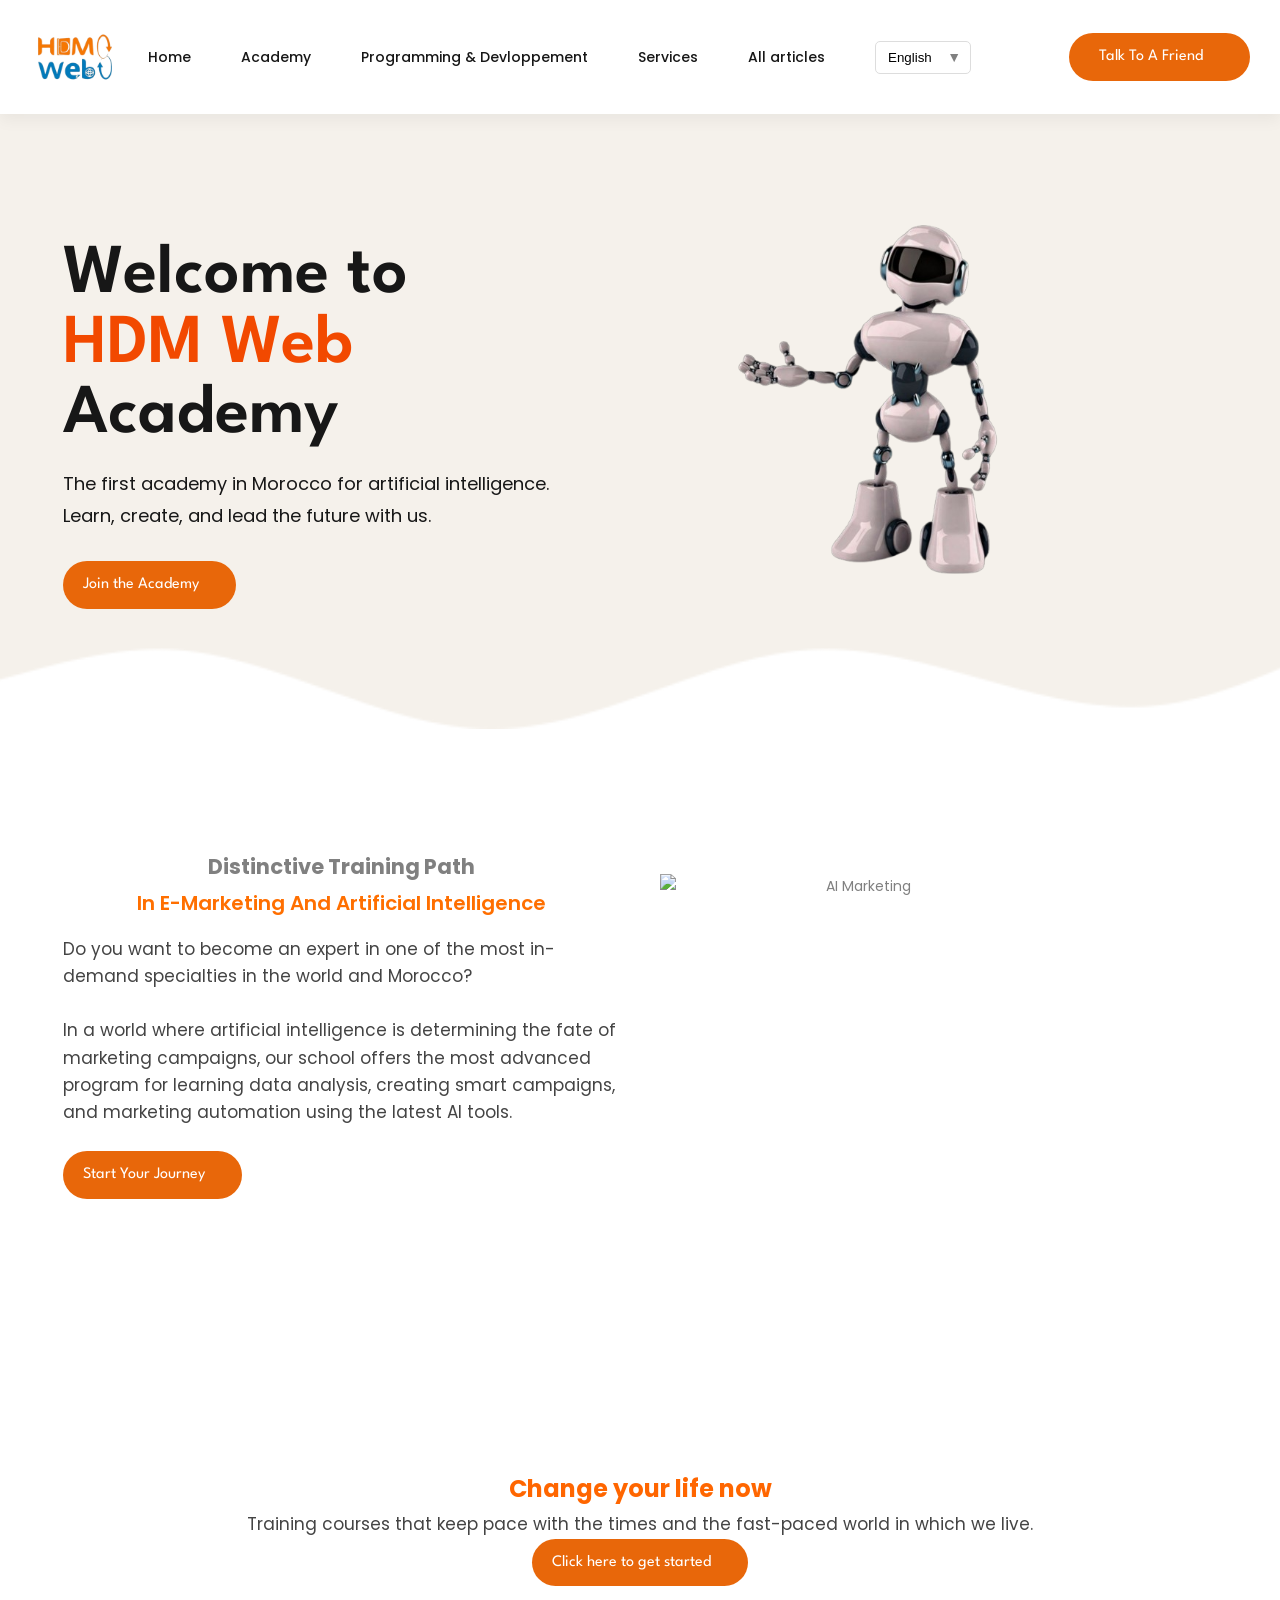
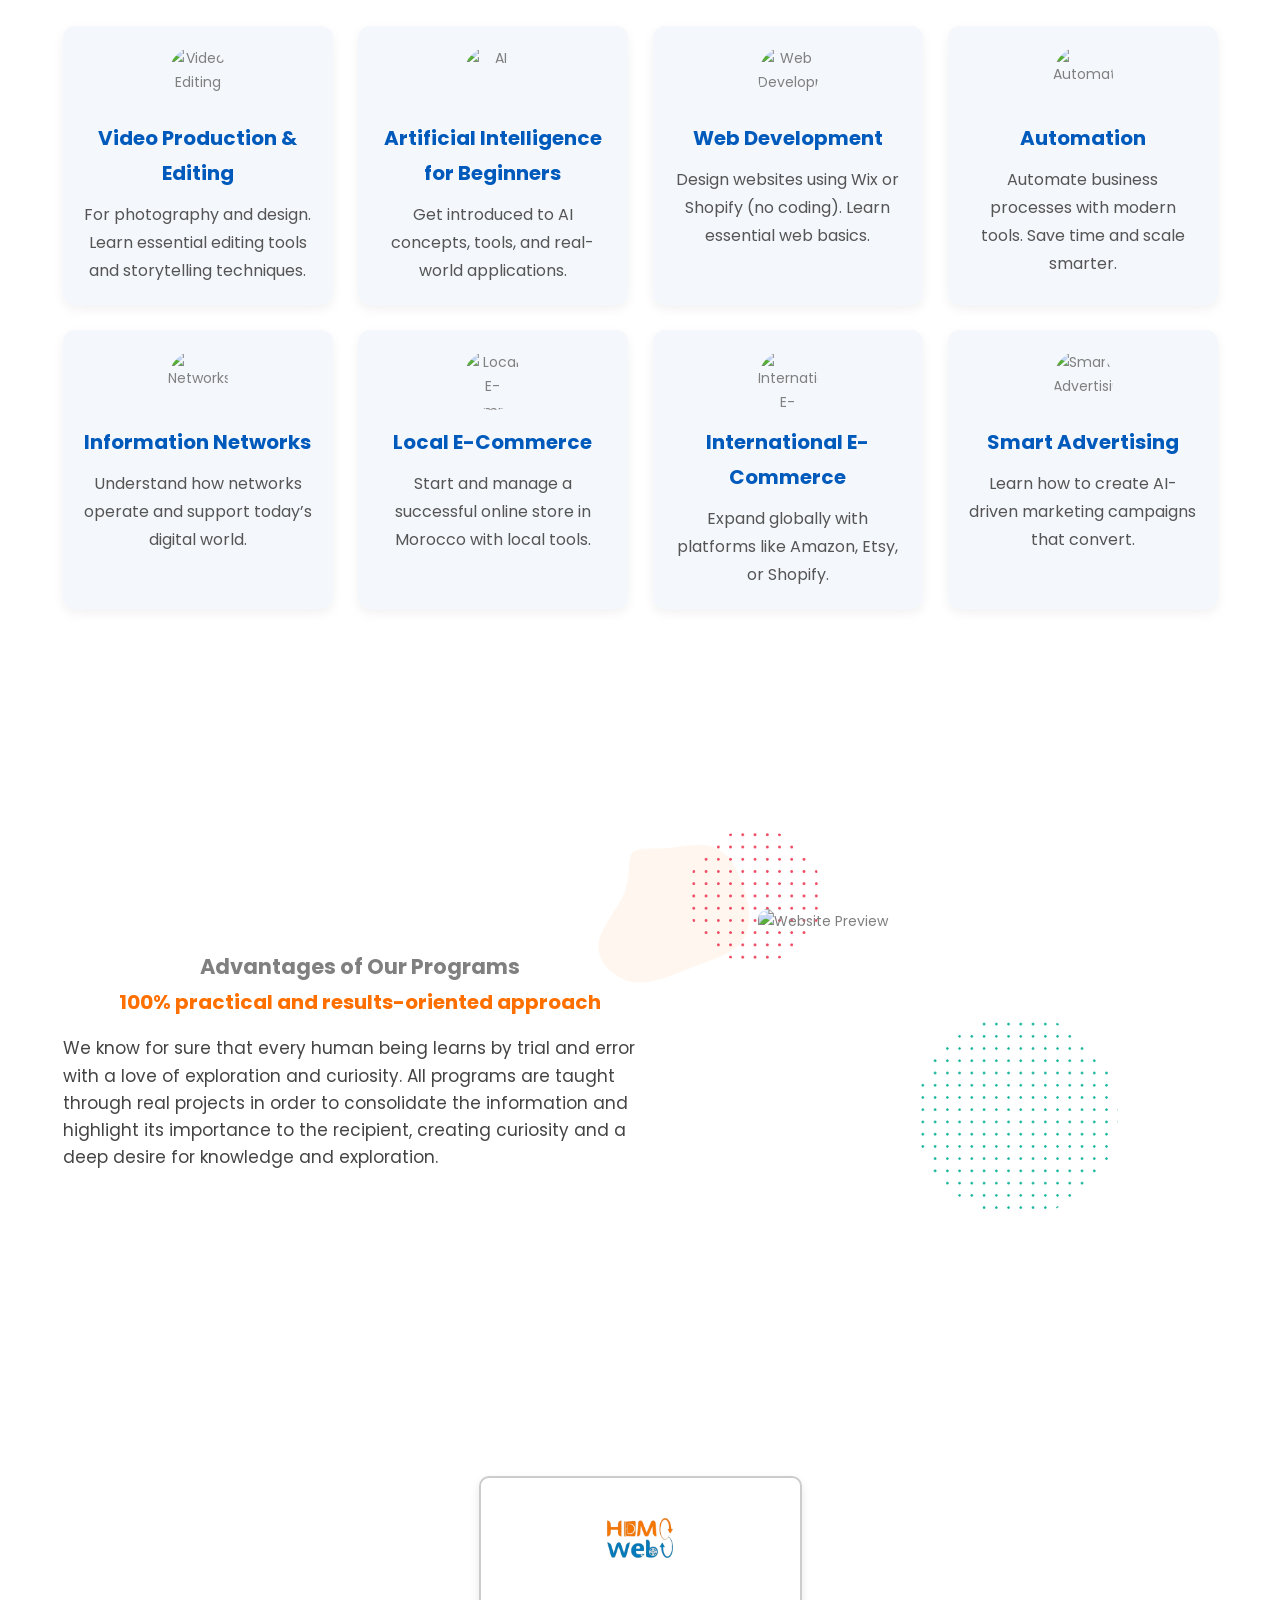
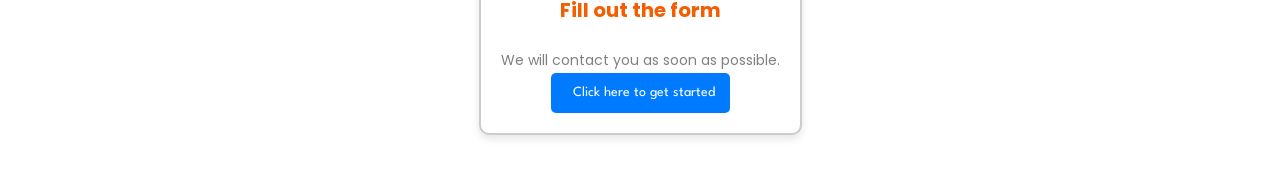
==== hdm web/academy.html @ 99aaf115 "Add files via upload" ====
<!DOCTYPE html>
<html lang="en">
    <head>
        <style>
          /* Flex container to place image and content side by side */
.hero-flex {
    display: flex;
    align-items: center;
    justify-content: space-between;
    gap: 40px;
    flex-wrap: wrap; /* Makes it responsive */
  }
  
  /* Image section */
  .hero-banner {
    flex: 1;
    text-align: center;
  }
  
  .hero-banner img {
    max-width: 100%;
    height: auto;
  }
  
  /* Content section */
  .hero-content {
    flex: 1;
    text-align: left;
  }
  
  @media (max-width: 768px) {
    .hero-flex {
      flex-direction: column;
      text-align: center;
    }
  
    .hero-content {
      text-align: center;
    }
  }
  .training-path {
    padding: 80px 20px;
    
  }
  
  .path-flex {
    display: flex;
    align-items: center;
    justify-content: space-between;
    flex-wrap: wrap;
    gap: 40px;
  }
  
  .path-content {
    flex: 1;
    max-width: 600px;
  }
  
  .path-subtitle {
    font-size: 20px;
    color: #ff6f00;
    margin-bottom: 15px;
    font-weight: 600;
    text-align: center;
  }
  
  .path-description {
    font-size: 17px;
    color: #444;
    line-height: 1.6;
    margin-bottom: 25px;
  }
  
  .path-banner {
    flex: 1;
    text-align: center;
  }
  
  .path-banner img {
    max-width: 100%;
    height: auto;
  }
  
  @media (max-width: 768px) {
    .path-flex {
      flex-direction: column;
      text-align: center;
    }
  
    .path-content {
      max-width: 100%;
    }
  }
  .training-programs {
  padding: 80px 20px;
  background-color: #ffffff;
}

.training-header {
  text-align: center;
  margin-bottom: 30px;
}

.training-header .section-title {
  font-size: 32px;
  font-weight: bold;
  color: #ff6600;
}

.training-subtitle {
  font-size: 20px;
  color: #004b9b;
  font-weight: 600;
}

.training-description {
  text-align: center;
  max-width: 800px;
  margin: 0 auto 40px;
  font-size: 17px;
  line-height: 1.7;
  color: #444;
}

.change-life-title {
  font-size: 24px;
  margin-top: 30px;
  color: #ff6600;
  font-weight: 700;
}

.programs-grid {
  display: grid;
  grid-template-columns: repeat(auto-fit, minmax(280px, 1fr));
  gap: 25px;
}

.program-card {
  background-color: #f1f4f9;
  border-radius: 12px;
  padding: 25px;
  box-shadow: 0 4px 10px rgba(0, 0, 0, 0.05);
  transition: transform 0.3s ease;
}

.program-card:hover {
  transform: translateY(-5px);
}

.program-card h4 {
  font-size: 20px;
  color: #005abb;
  margin-bottom: 10px;
}

.program-card p {
  font-size: 16px;
  color: #555;
}
.programs-grid {
    display: grid;
    grid-template-columns: repeat(auto-fit, minmax(250px, 1fr));
    gap: 25px;
    margin-top: 30px;
  }
  
  .program-card {
    background-color: #f4f7fb;
    border-radius: 12px;
    padding: 20px;
    box-shadow: 0 4px 12px rgba(0, 0, 0, 0.06);
    text-align: center;
    transition: transform 0.3s ease, box-shadow 0.3s ease;
  }
  
  .program-card:hover {
    transform: translateY(-5px);
    box-shadow: 0 8px 20px rgba(0, 0, 0, 0.1);
  }
  
  .program-icon {
    width: 200px;
    height: 200px;
    object-fit: cover;
    border-radius: 50%;
    margin: 0 auto 15px auto;
    display: block;
    transition: transform 0.3s ease;
  }
  
  .program-card:hover .program-icon {
    transform: scale(1.05);
  }
  /* General box styling */
  .box-content {
    text-align: center; /* Center all content inside the box */
    display: flex;
    flex-direction: column;
    justify-content: center;
    align-items: center; /* Center items horizontally and vertically */
    padding: 20px;
    margin: 20px;
    border: 2px solid #ccc; /* Light border around the section */
    border-radius: 10px; /* Rounded corners */
    box-shadow: 0 4px 8px rgba(0, 0, 0, 0.1); /* Subtle shadow for depth */
    background-color: #fff; /* White background */
}

.box-content .logo {
    width: 80px; /* Smaller logo size */
    margin-bottom: 15px; /* Space below the logo */
}



.box-content .btn {
    background-color: #007BFF; /* Primary button color */
    color: #fff;
    text-decoration: none;
    padding: 8px 15px; /* Smaller padding for a smaller button */
    border-radius: 5px;
    font-size: 14px; /* Smaller font size */
    display: inline-flex;
    align-items: center;
}

.box-content .btn:hover {
    background-color: #e25a00; /* Darker blue on hover */
}



  .start-box {
    display: flex;
    justify-content: center;
    align-items: center;
    padding: 40px 20px;
    background-color: #fff;
  }
  
  
 
  
  .slogan {
    color: #f55e00;
    font-size: 20px;
    margin-bottom: 20px;
  }
  

  /* Add these new mobile-first styles */
  @media screen and (max-width: 768px) {
      .container {
          padding: 0 15px;
      }

      .hero-content {
          padding: 40px 0;
      }

      .hero-content .h1 {
          font-size: 2rem;
          text-align: center;
      }

      .hero-text {
          text-align: center;
          font-size: 1rem;
      }

      .hero-banner img {
          max-width: 100%;
          height: auto;
      }

      .training-programs {
          padding: 40px 15px;
      }

      .programs-grid {
          grid-template-columns: 1fr;
          gap: 20px;
      }

      .program-card {
          margin: 0 10px;
      }

      .program-icon {
          width: 150px;
          height: 150px;
      }

      .path-flex {
          padding: 20px;
      }

      .path-content {
          text-align: center;
      }

      .section-title {
          font-size: 1.8rem;
      }

      .path-subtitle {
          font-size: 1.2rem;
      }

      .path-description {
          font-size: 1rem;
      }

      .box-content {
          margin: 10px;
          padding: 15px;
      }

      .header {
          padding: 10px 0;
      }

      .navbar-list {
          flex-direction: column;
          gap: 15px;
      }

      .btn {
          padding: 8px 16px;
          font-size: 0.9rem;
      }

      .header-actions {
          gap: 10px;
      }
  }

  /* Add these base styles */
  * {
      box-sizing: border-box;
      margin: 0;
      padding: 0;
  }

  body {
      overflow-x: hidden;
  }

  img {
      max-width: 100%;
      height: auto;
  }
              
              
              
            
              
            
            
            
          </style>
          <script type="module" src="https://unpkg.com/ionicons@7.1.0/dist/ionicons/ionicons.esm.js"></script>
        <script nomodule src="https://unpkg.com/ionicons@7.1.0/dist/ionicons/ionicons.js"></script>
        
          <meta charset="UTF-8">
          <meta http-equiv="X-UA-Compatible" content="IE=edge">
          <meta name="viewport" content="width=device-width, initial-scale=1.0">
        
          <!-- 
            - primary meta tag
          -->
          <title>HDMWeb academy</title>
          <meta name="title" content="EduWeb - The Best Program to Enroll for Exchange">
          <meta name="description" content="This is an education html template made by codewithsadee">
        
          <!-- 
            - favicon
          -->
          <link rel="shortcut icon" href="./favicon.svg" type="image/svg+xml">
        
          <!-- 
            - custom css link
          -->
          <link rel="stylesheet" href="./assets/css/style.css">
        
          <!-- 
            - google font link
          -->
          <link rel="preconnect" href="https://fonts.googleapis.com">
          <link rel="preconnect" href="https://fonts.gstatic.com" crossorigin>
          <link
            href="https://fonts.googleapis.com/css2?family=League+Spartan:wght@400;500;600;700;800&family=Poppins:wght@400;500&display=swap"
            rel="stylesheet">
        
          <!-- 
            - preload images
          -->
          <link rel="preload" as="image" href="./assets/images/hero-bg.svg">
          <link rel="preload" as="image" href="./assets/images/hero-banner-1.jpg">
          <link rel="preload" as="image" href="./assets/images/hero-banner-2.jpg">
          <link rel="preload" as="image" href="./assets/images/hero-shape-1.svg">
          <link rel="preload" as="image" href="./assets/images/hero-shape-2.png">
        
    </head>
<body>
    <!-- header -->
    <header class="header" data-header>
        <div class="container">
    
          <a href="#" class="logo">
            <img src="./assets/images/logo.png" width="90" height="20" alt="HdmWeb logo">
          </a>
    
          <nav class="navbar" data-navbar>
    
            <div class="wrapper">
              <a href="#" class="logo">
                <img src="./assets/images/logo.png" width="162" height="50" alt="HdmWeb logo">
              </a>
    
              <button class="nav-close-btn" aria-label="close menu" data-nav-toggler>
                <ion-icon name="close-outline" aria-hidden="true"></ion-icon>
              </button>
            </div>
    
            <ul class="navbar-list">
    
              <li class="navbar-item">
                <a href="hmd.html" class="navbar-link" data-nav-link>Home</a>
              </li>
    
              <li class="navbar-item">
                <a href="academy.html" class="navbar-link" data-nav-link>Academy</a>
              </li>
    
              <li class="navbar-item">
                <a href="programming.html" class="navbar-link" data-nav-link>Programming & Devloppement</a>
              </li>
    
              <li class="navbar-item">
                <a href="#Services" class="navbar-link" data-nav-link>Services</a>
              </li>
    
              <li class="navbar-item">
                <a href="#articles" class="navbar-link" data-nav-link>All articles</a>
              </li>
              <div class="header-actions">
                <!-- Add language switcher -->
                <div class="language-switcher">
                  <select id="languageSelect" class="language-select">
                    <option value="en">English</option>
                    <option value="fr">Français</option>
                    <option value="ar">العربية</option>
                  </select>
                </div>
              
                <!-- Existing buttons -->
                
              </div>
              <li class="navbar-item">
                <!-- <a href="#" class="navbar-link" data-nav-link>Robot Page</a> -->
              </li>
    
            </ul>
    
          </nav>
    
          <div class="header-actions">
    
           
            <a href="#" class="btn has-before">
              <span class="span">Talk To A Friend</span>
    
              <ion-icon name="arrow-forward-outline" aria-hidden="true"></ion-icon>
            </a>
    
            <button class="header-action-btn" aria-label="open menu" data-nav-toggler>
              <ion-icon name="menu-outline" aria-hidden="true"></ion-icon>
            </button>
    
          </div>
    
          <div class="overlay" data-nav-toggler data-overlay></div>
    
        </div>
    </header>



    <main>
        <article>
            <section class="section hero has-bg-image" id="home" aria-label="home"
                style="background-image: url('./assets/images/video-bg.png')">
                <div class="container hero-flex">

                    <!-- Image on the left -->
                   

                    <!-- Content on the right -->
                    <div class="hero-content">

                    <h1 class="h1 section-title">
                        Welcome to <span class="span">HDM Web </span> Academy
                    </h1>

                    <p class="hero-text">
                        The first academy in Morocco for artificial intelligence.<br>
                        Learn, create, and lead the future with us.
                    </p>

                    <a href="#start" class="btn has-before">
                        <span class="span">Join the Academy</span>
                        <ion-icon name="arrow-forward-outline" aria-hidden="true"></ion-icon>
                    </a>
                    

                    </div>
                    
                    
                    <figure class="hero-banner"><br><br><br><b></b>

                        <div >
                          <!-- <img src="./assets/images/robot4.png" width="270" height="300" alt="hero banner" class="img-cover"> -->
                        </div>
            
                        <div >
                          <!-- <img src="./assets/images/robot3.png" width="270" height="300" alt="hero banner" class="img-cover"> -->
                        </div>
                          <br><br><br><br>
                          <img src="./assets/images/4.png" width="370" height="290" alt="HDMWeb Academy"  class="shape hero-shape-1">
            
                        <!-- <img src="./assets/images/robot.png" width="622" height="551" alt="" class="shape hero-shape-2"> -->
            
                      </figure>

                </div>
                
            </section>



            <section class="section training-path" id="training-path">
                <div class="container path-flex">
              
                  <!-- Left: Text content -->
                  <div class="path-content">
                    <h2 class="section-title">Distinctive Training Path</h2>
                    <p class="path-subtitle">
                      In E-Marketing And Artificial Intelligence
                    </p>
              
                    <p class="path-description">
                      Do you want to become an expert in one of the most in-demand specialties in the world and Morocco?<br><br>
                      In a world where artificial intelligence is determining the fate of marketing campaigns, our school offers the most advanced program for learning data analysis, creating smart campaigns, and marketing automation using the latest AI tools.
                    </p>
              
                    <a href="#register" class="btn has-before">
                      <span class="span">Start Your Journey</span>
                      <ion-icon name="rocket-outline" aria-hidden="true"></ion-icon>
                    </a>
                  </div>
              

                  
                  <!-- Right: Optional image -->
                  <figure class="path-banner">
                    
                    <img src="./assets/images/mark.png" alt="AI Marketing" width="400" height="300">
                  </figure>
              
                </div>
              </section>



              <section class="section training-programs" id="training">
                <div class="container">
              
                  <!-- Section Introduction -->
                  <div class="training-header">
                    <div class="training-description">
                       
                  
                        <h3 class="change-life-title">Change your life now</h3>
                        <p>Training courses that keep pace with the times and the fast-paced world in which we live.</p>
                        <a href="#register" class="btn has-before">
                          <span class="span">Click here to get started</span>
                          <ion-icon name="rocket-outline" aria-hidden="true"></ion-icon>
                        </a>
                      </div>
                  </div>
              
                 
                  
                  <!-- Programs Grid with Images -->
                  <div class="programs-grid">
                    <div class="program-card">
                      <img src="./assets/images/photoshop.png" alt="Video Editing" class="program-icon">
                      <h4>Video Production & Editing</h4>
                      <p>For photography and design. Learn essential editing tools and storytelling techniques.</p>
                    </div>
                  
                    <div class="program-card">
                      <img src="./assets/images/ai.png" alt="AI" class="program-icon">
                      <h4>Artificial Intelligence for Beginners</h4>
                      <p>Get introduced to AI concepts, tools, and real-world applications.</p>
                    </div>
                  
                    <div class="program-card">
                      <img src="./assets/images/web.png" alt="Web Development" class="program-icon">
                      <h4>Web Development</h4>
                      <p>Design websites using Wix or Shopify (no coding). Learn essential web basics.</p>
                    </div>
                  
                    <div class="program-card">
                      <img src="./assets/images/autommation.png" alt="Automation" class="program-icon">
                      <h4>Automation</h4>
                      <p>Automate business processes with modern tools. Save time and scale smarter.</p>
                    </div>
                  
                    <div class="program-card">
                      <img src="./assets/images/network.png" alt="Networks" class="program-icon">
                      <h4>Information Networks</h4>
                      <p>Understand how networks operate and support today’s digital world.</p>
                    </div>
                  
                    <div class="program-card">
                      <img src="./assets/images/local-ecommerce.png" alt="Local E-Commerce" class="program-icon">
                      <h4>Local E-Commerce</h4>
                      <p>Start and manage a successful online store in Morocco with local tools.</p>
                    </div>
                  
                    <div class="program-card">
                      <img src="./assets/images/global-ecommerce.png" alt="International E-Commerce" class="program-icon">
                      <h4>International E-Commerce</h4>
                      <p>Expand globally with platforms like Amazon, Etsy, or Shopify.</p>
                    </div>
                  
                    <div class="program-card">
                      <img src="./assets/images/ads.png" alt="Smart Advertising" class="program-icon">
                      <h4>Smart Advertising</h4>
                      <p>Learn how to create AI-driven marketing campaigns that convert.</p>
                    </div>
                  </div>
                  
                </div>
              </section>

              
              <section class="section training-path" id="training-path">
                <div class="container path-flex">
              
                  <!-- Left: Text content -->
                  <div class="path-content">
                    <h2 class="section-title">Advantages of Our Programs</h2>
                    <p class="path-subtitle">
                        <strong>100% practical and results-oriented approach</strong>
                    </p>
              
                    <p class="path-description">
                        We know for sure that every human being learns by trial and error with a love of exploration and curiosity. All programs are taught through real projects in order to consolidate the information and highlight its importance to the recipient, creating curiosity and a deep desire for knowledge and exploration.</p>
              
                       
                   
                  </div>
              
                  <!-- Right: Optional image -->
                  
                  <figure class="about-banner" style="flex: 1 1 45%; position: relative; max-width: 520px; margin: auto;">
                    <div style="position: relative; padding-bottom: 71.15%; height: 0; overflow: hidden; border-radius: 10px;">
                      <img 
                        src="./assets/images/avantage.png" 
                        alt="Website Preview" 
                        style="position: absolute; top: 0; left: 0; width: 100%; height: 100%; object-fit: cover;">
                    </div>
                   <img src="./assets/images/about-shape-1.svg" loading="lazy" alt="" class="shape about-shape-1">
                    <img src="./assets/images/about-shape- 2.svg" loading="lazy" alt="" class="shape about-shape-2">
                    <img src="./assets/images/about-shape-3.png" loading="lazy" alt="" class="shape about-shape-3">
                  </figure>
              
              
                </div>
              </section>


              <section class="start-box">
                <div class="box-content">
                  <img src="./assets/images/logo.png" alt="HDM Web Logo" class="logo">
                  
                  <h2 class="slogan">Fill out the form</h2>
                  <p class="subtext">We will contact you as soon as possible.</p>
                  
                  <a href="#start" class="btn">
                    <ion-icon name="create-outline"></ion-icon> Click here to get started
                  </a>
                </div>
              </section>
              
              



              
              
              
              





        </article>
    </main>




  <!-- 
    - #BACK TO TOP
  -->

  <a href="#top" class="back-top-btn" aria-label="back top top" data-back-top-btn>
    <ion-icon name="chevron-up" aria-hidden="true"></ion-icon>
  </a>
    
    
    
    
      <!-- 
        - custom js link
      -->
      <script src="./assets/js/script.js" defer></script>
    
      <!-- 
        - ionicon link
      -->
      <script type="module" src="https://unpkg.com/ionicons@5.5.2/dist/ionicons/ionicons.esm.js"></script>
      <script nomodule src="https://unpkg.com/ionicons@5.5.2/dist/ionicons/ionicons.js"></script>
    
      
</body>
</html>
---- hdm web/assets/css/style.css ----
/*-----------------------------------*\
  #style.css
\*-----------------------------------*/

/**
 * copyright 2022 codewithsadee
 */





/*-----------------------------------*\
  #CUSTOM PROPERTY
\*-----------------------------------*/

:root {

    /**
     * colors
     */
  
    --selective-yellow: hsl(42, 94%, 55%);
    --eerie-black-1: hsl(0, 0%, 9%);
    --eerie-black-2: hsl(180, 3%, 7%);
    --quick-silver: hsl(0, 0%, 65%);
    --radical-red: hsl(18, 100.00%, 47.50%);
    --light-gray: hsl(0, 0%, 80%);
    --isabelline: hsl(36, 33%, 94%);
    --gray-x-11: hsl(0, 0%, 73%);
    --kappel_15: hsla(222, 95.30%, 24.90%, 0.15);
    --platinum: hsl(0, 0%, 90%);
    --gray-web: hsl(0, 0%, 50%);
    --black_80: hsla(0, 0%, 0%, 0.8);
    --white_50: hsla(0, 0%, 100%, 0.5);
    --black_50: hsla(0, 0%, 0%, 0.5);
    --black_30: hsla(0, 0%, 0%, 0.3);
    --kappel: hsl(25, 91.70%, 47.50%);
    --white: hsl(0, 0%, 100%);
  
    /**
     * gradient color
     */
  
    --gradient: linear-gradient(-90deg,hsl(205, 58.10%, 45.90%) 0%,hsl(217, 77.80%, 44.10%) 100%);
  
    /**
     * typography
     */
  
    --ff-league_spartan: 'League Spartan', sans-serif;
    --ff-poppins: 'Poppins', sans-serif; 
  
    --fs-1: 4.2rem;
    --fs-2: 3.2rem;
    --fs-3: 2.3rem;
    --fs-4: 1.8rem;
    --fs-5: 1.5rem;
    --fs-6: 1.4rem;
    --fs-7: 1.3rem;
  
    --fw-500: 500;
    --fw-600: 600;
  
    /**
     * spacing
     */
  
    --section-padding: 75px;
  
    /**
     * shadow
     */
  
    --shadow-1: 0 6px 15px 0 hsla(0, 0%, 0%, 0.05);
    --shadow-2: 0 10px 30px hsla(0, 0%, 0%, 0.06);
    --shadow-3: 0 10px 50px 0 hsla(220, 53%, 22%, 0.1);
  
    /**
     * radius
     */
  
    --radius-pill: 500px;
    --radius-circle: 50%;
    --radius-3: 3px;
    --radius-5: 5px;
    --radius-10: 10px;
  
    /**
     * transition
     */
  
    --transition-1: 0.25s ease;
    --transition-2: 0.5s ease;
    --cubic-in: cubic-bezier(0.51, 0.03, 0.64, 0.28);
    --cubic-out: cubic-bezier(0.33, 0.85, 0.4, 0.96);
  
  }
  
  
  
  
  
  /*-----------------------------------*\
    #RESET
  \*-----------------------------------*/
  
  *,
  *::before,
  *::after {
    margin: 0;
    padding: 0;
    box-sizing: border-box;
  }
  
  li { list-style: none; }
  
  a,
  img,
  span,
  data,
  input,
  button,
  ion-icon { display: block; }
  
  a {
    color: inherit;
    text-decoration: none;
  }
  
  img { height: auto; }
  
  input,
  button {
    background: none;
    border: none;
    font: inherit;
  }
  
  input { width: 100%; }
  
  button { cursor: pointer; }
  
  ion-icon { pointer-events: none; }
  
  address { font-style: normal; }
  
  html {
    font-family: var(--ff-poppins);
    font-size: 10px;
    scroll-behavior: smooth;
  }
  
  body {
    background-color: var(--white);
    color: var(--gray-web);
    font-size: 14px;
    line-height: 1.75;
  }
  
  :focus-visible { outline-offset: 4px; }
  
  ::-webkit-scrollbar { width: 10px; }
  
  ::-webkit-scrollbar-track { background-color: hsl(0, 0%, 98%); }
  
  ::-webkit-scrollbar-thumb { background-color: hsl(0, 0%, 80%); }
  
  ::-webkit-scrollbar-thumb:hover { background-color: hsl(0, 0%, 70%); }
  
  
  
  
  
  /*-----------------------------------*\
    #REUSED STYLE
  \*-----------------------------------*/
  
  .container { padding-inline: 15px; }
  
  .section { padding-block: var(--section-padding); }
  
  .shape {
    position: absolute;
    display: none;
  }
  
  .has-bg-image {
    background-repeat: no-repeat;
    background-size: cover;
    background-position: center;
  }
  
  .h1,
  .h2,
  .h3 {
    color: var(--eerie-black-1);
    font-family: var(--ff-league_spartan);
    line-height: 1;
  }
  
  .h1,
  .h2 { font-weight: var(--fw-600); }
  
  .h1 { font-size: 70px; }
  
  .h2 { font-size: var(--fs-2); }
  
  .h3 {
    font-size: var(--fs-3);
    font-weight: var(--fw-500);
  }
  
  .section-title {
    --color: var(--radical-red);
    text-align: center;
  }
  
  .section-title .span {
    display: inline-block;
    color: var(--color);
  }
  
  .btn {
    background-color: var(--kappel);
    color: var(--white);
    font-family: var(--ff-league_spartan);
    font-size: var(--fs-4);
    display: flex;
    align-items: center;
    gap: 7px;
    max-width: max-content;
    padding: 10px 20px;
    border-radius: var(--radius-5);
    overflow: hidden;
  }
  
  .has-before,
  .has-after {
    position: relative;
    z-index: 1;
  }
  
  .has-before::before,
  .has-after::after {
    position: absolute;
    content: "";
  }
  
  .btn::before {
    inset: 0;
    background-image: var(--gradient);
    z-index: -1;
    border-radius: inherit;
    transform: translateX(-100%);
    transition: var(--transition-2);
  }
  
  .btn:is(:hover, :focus)::before { transform: translateX(0); }
  
  .img-holder {
    aspect-ratio: var(--width) / var(--height);
    background-color: var(--light-gray);
    overflow: hidden;
  }
  
  .img-cover {
    width: 100%;
    height: 100%;
    object-fit: cover;
  }
  
  .section-subtitle {
    font-size: var(--fs-5);
    text-transform: uppercase;
    font-weight: var(--fw-500);
    letter-spacing: 1px;
    text-align: center;
    margin-block-end: 15px;
  }
  
  .section-text {
    font-size: var(--fs-5);
    text-align: center;
    margin-block: 15px 25px;
  }
  
  .grid-list {
    display: grid;
    gap: 30px;
  }
  
  .category-card,
  .stats-card { background-color: hsla(var(--color), 0.1); }
  
  :is(.course, .blog) .section-title { margin-block-end: 40px; }
  
  
  
  
  /* /////////////////services ////////////////// */


 
  .section.business {
    background-color: #f9f9f9; /* Light background for contrast */
    padding: 60px 0;
  }
  
  .section-business .container {
    max-width: 1200px;
    margin: 0 auto;
  }
  
  .grid-list {
    display: grid;
    grid-template-columns: repeat(3, 1fr);
    gap: 30px;
    padding: 0;
    list-style: none;
  }
  
  .business-card {
    background-color: #fff;
    border-radius: 8px;
    box-shadow: 0 4px 10px rgba(0, 0, 0, 0.1);
    overflow: hidden;
    position: relative;
    transition: transform 0.3s ease-in-out;
  }
  
  .business-card:hover {
    transform: translateY(-10px);
  }
  
  .card-banner {
    position: relative;
    overflow: hidden;
    transition: opacity 0.3s ease-in-out;
  }
  
  .card-banner.has-after {
    position: relative;
  }
  
  .card-banner.has-after::after {
    content: '';
    position: absolute;
    top: 0;
    left: 0;
    width: 100%;
    height: 100%;
    background: rgba(0, 0, 0, 0.3);
    opacity: 0;
    transition: opacity 0.3s ease-in-out;
  }
  
  .business-card:hover .card-banner.has-after::after {
    opacity: 1;
  }
  
  .card-content {
    padding: 20px;
    text-align: center;
  }
  
  .card-title {
    font-size: 20px;
    font-weight: bold;
    color: #333;
    margin-bottom: 10px;
  }
  
  .card-text {
    font-size: 16px;
    color: #666;
    margin-bottom: 15px;
  }
  
  .card-btn {
    display: inline-block;
    margin-bottom: 15px;
    color: #00aaff;
  }
  
  .card-btn ion-icon {
    margin-left: 5px;
  }
  
  .btn.has-before {
   
    color: #fff;
    padding: 10px 20px;
    font-size: 16px;
    text-align: center;
    border-radius: 30px;
    display: inline-flex;
    align-items: center;
    justify-content: center;
  }
  
  .btn.has-before ion-icon {
    margin-left: 10px;
  }
  
  .intro-text {
    font-size: 1.5rem; /* Slightly larger font size for readability */
    line-height: 1.6; /* Increased line height for better spacing */
    font-weight: 400; /* Normal weight for the text */
    color: #333; /* Dark gray text color for readability */
    margin-bottom: 30px; /* Add space after the paragraph */
    text-align: center; /* Center align the text */
    max-width: 800px; /* Set a max width to prevent the text from stretching too wide */
    margin-left: auto; /* Center horizontally */
    margin-right: auto; /* Center horizontally */
    padding: 0 20px; /* Add horizontal padding for better spacing */
    font-family: 'Arial', sans-serif; /* Use a clean sans-serif font */
  }
  
  @media (max-width: 768px) {
    .intro-text {
      font-size: 1rem; /* Slightly smaller font on smaller screens */
      padding: 0 15px; /* Reduce padding on smaller screens */
    }
  }
     
  @media (max-width: 768px) {
    /* Mobile menu adjustments */
    .navbar {
      padding: 15px;
      width: 100%;
      max-width: 300px;
    }
  
    .header-actions {
      gap: 15px;
    }
  
    .btn.has-before {
      padding: 8px 15px;
      font-size: 14px;
    }
  
    /* Language switcher mobile view */
    .language-switcher {
      order: -1;
      margin-right: auto;
    }
  }


  .language-switcher {
    position: relative;
  }
  
  .language-select {
    padding: 8px 12px;
    border-radius: 5px;
    border: 1px solid #ddd;
    background: white;
    appearance: none;
    padding-right: 30px;
  }
  
  [dir="rtl"] .language-select {
    padding-right: 12px;
    padding-left: 30px;
  }
  
  /* Add arrow icon */
  .language-switcher::after {
    content: '▼';
    position: absolute;
    right: 10px;
    top: 50%;
    transform: translateY(-50%);
    pointer-events: none;
  }
  
  [dir="rtl"] .language-switcher::after {
    right: auto;
    left: 10px;
  }

  [dir="rtl"] {
    /* Adjustments for Arabic layout */
    .navbar-list,
    .header-actions,
    .hero-content {
      text-align: right;
    }
  
    .hero-banner {
      direction: ltr; /* Keep images LTR */
    }
  
    .social-list a {
      flex-direction: row-reverse;
    }
  }

  @import url('https://fonts.googleapis.com/css2?family=Noto+Naskh+Arabic&display=swap');

[lang="ar"] body {
  font-family: 'Noto Naskh Arabic', sans-serif;
}

  .card-btn {
    
   
    background-color: hsl(217, 77.80%, 44.10%); /* Orange background */
    color: #fff; /* White icon and text */
    padding: 10px;
    border-radius: 50%;
    justify-content: center;
    align-items: center;
    transition: background-color 0.3s ease; /* Smooth transition on hover */
  }
  
  .card-btn:hover {
    background-color:#ff6f00; /* Darker orange on hover */
  }
  
  .card-btn ion-icon {
    font-size: 20px; /* Adjust icon size */
  }
  
  /*-----------------------------------*\
    #HEADER
  \*-----------------------------------*/
  
  .header .btn { display: none; }
  
  .header {
    position: absolute;
    top: 0;
    left: 0;
    width: 100%;
    background-color: var(--white);
    padding-block: 12px;
    box-shadow: var(--shadow-1);
    z-index: 4;
  }
  
  .header.active { position: fixed; }
  
  .header .container,
  .header-actions,
  .navbar .wrapper {
    display: flex;
    justify-content: space-between;
    align-items: center;
    gap: 15px;
  }
  
  .header-action-btn,
  .nav-close-btn {
    position: relative;
    color: var(--eerie-black-1);
    font-size: 24px;
    transition: var(--transition-1);
  }
  
  .header-action-btn:is(:hover, :focus) { color: var(--kappel); }
  
  .header-action-btn .btn-badge {
    position: absolute;
    top: -10px;
    right: -10px;
    background-color: var(--kappel);
    color: var(--white);
    font-family: var(--ff-league_spartan);
    font-size: var(--fs-6);
    min-width: 20px;
    height: 20px;
    border-radius: var(--radius-circle);
  }
  
  .navbar {
    position: fixed;
    top: 0;
    left: -320px;
    background-color: var(--white);
    width: 100%;
    max-width: 320px;
    height: 100%;
    z-index: 2;
    transition: 0.25s var(--cubic-in);
  }
  
  .navbar.active {
    transform: translateX(320px);
    transition: 0.5s var(--cubic-out);
  }
  
  .navbar .wrapper {
    padding: 15px 20px;
    border-block-end: 1px solid var(--platinum);
  }
  
  .nav-close-btn {
    background-color: var(--white);
    box-shadow: var(--shadow-2);
    padding: 8px;
    border-radius: var(--radius-circle);
  }
  
  .nav-close-btn:is(:hover, :focus) {
    background-color: var(--kappel);
    color: var(--white);
  }
  
  .navbar-list { padding: 15px 20px; }
  
  .navbar-item:not(:last-child) { border-block-end: 1px solid var(--platinum); }
  
  .navbar-link {
    padding-block: 8px;
    font-weight: var(--fw-500);
    transition: var(--transition-1);
  }
  
  .navbar-link:is(:hover, :focus) { color: var(--kappel); }
  
  .overlay {
    position: fixed;
    inset: 0;
    background-color: var(--black_80);
    pointer-events: none;
    opacity: 0;
    z-index: 1;
    transition: var(--transition-1);
  }
  
  .overlay.active {
    opacity: 1;
    pointer-events: all;
  }
  
  
  
  
  
  /*-----------------------------------*\
    #HERO
  \*-----------------------------------*/
  
  .hero { padding-block-start: calc(var(--section-padding) + 80px); }
  
  .hero .container {
    display: grid;
    gap: 40px;
  }
  
  .hero-text {
    color: var(--eerie-black-1);
    font-size: var(--fs-4);
    text-align: center;
    margin-block: 18px 20px;
  }
  
  .hero .btn { margin-inline: auto; }
  
  .hero-banner {
    display: grid;
    grid-template-columns: 1fr 0.8fr;
    align-items: flex-start;
    gap: 30px;
  }
  
  .hero-banner .img-holder.one {
    border-top-right-radius: 70px;
    border-bottom-left-radius: 110px;
  }
  
  .hero-banner .img-holder.two {
    border-top-left-radius: 50px;
    border-bottom-right-radius: 90px;
  }
  
  
  
  

  .programs-grid {
    display: grid;
    grid-template-columns: repeat(auto-fit, minmax(250px, 1fr));
    gap: 25px;
    margin-top: 30px;
  }
  
  .program-card {
    background-color: #f4f7fb;
    border-radius: 12px;
    padding: 20px;
    box-shadow: 0 4px 12px rgba(0, 0, 0, 0.06);
    text-align: center;
    transition: transform 0.3s ease;
  }
  
  .program-card:hover {
    transform: translateY(-5px);
  }
  
  .program-icon {
    width: 60px;
    height: 60px;
    margin-bottom: 15px;
  }
  
  
  /*-----------------------------------*\
    #CATEGORY
  \*-----------------------------------*/
  
  .category .section-subtitle { color: var(--radical-red); }
  
  .category .section-title { --color: var(--kappel); }
  
  .category .section-text { margin-block-end: 40px; }
  
  .category-card {
    padding: 50px 30px;
    text-align: center;
    bor
    der-radius: var(--radius-5);
  }
  
  .category-card .card-icon {
    background-color: hsla(var(--color), 0.1);
    width: 80px;
    height: 80px;
    display: grid;
    place-items: center;
    border-radius: var(--radius-circle);
    margin-inline: auto;
    margin-block-end: 30px;
  }
  
  .category-card .card-text {
    color: var(--eerie-black-1);
    font-size: var(--fs-5);
    margin-block: 15px 25px;
  }
  
  .category-card .card-badge {
    background-color: hsla(var(--color), 0.1);
    color: hsl(var(--color));
    font-size: var(--fs-5);
    font-weight: var(--fw-500);
    padding: 2px 18px;
    max-width: max-content;
    margin-inline: auto;
    border-radius: var(--radius-5);
  }
  
  
  
  
  
  /*-----------------------------------*\
    #ABOUT
  \*-----------------------------------*/
  
  .about {
    padding-block-start: 0;
    overflow: hidden;
  }
  
  .about .container {
    display: grid;
    gap: 30px;
  }
  
  .about-banner {
    position: relative;
    z-index: 1;
  }
  
  .about-banner .img-holder { border-radius: var(--radius-10); }
  
  .about-shape-2 {
    display: block;
    bottom: -100px;
    left: -60px;
    animation: bounce 2.5s infinite;
  }
  
  @keyframes bounce {
    0%,
    20%,
    50%,
    80%,
    100% { transform: translateY(0); }
  
    40% { transform: translateY(-30px); }
  
    60% { transform: translateY(-15px); }
  }
  
  .about :is(.section-subtitle, .section-title, .section-text) {
    text-align: left;
  }
  
  .about-item {
    margin-block: 15px;
    display: flex;
    align-items: center;
    gap: 15px;
  }
  
  .about-item ion-icon {
    color: var(--selective-yellow);
    font-size: 20px;
    --ionicon-stroke-width: 50px;
  }
  
  .about-item .span {
    color: var(--eerie-black-1);
    font-family: var(--ff-league_spartan);
  }
  
  
  
  
  
  /*-----------------------------------*\
    #COURSE
  \*-----------------------------------*/
  
  .course { background-color: var(--isabelline); }
  
  .course-card {
    position: relative;
    background-color: var(--white);
    border-radius: var(--radius-5);
    overflow: hidden;
  }
  
  .course-card .img-cover { transition: var(--transition-2); }
  
  .course-card:is(:hover, :focus-within) .img-cover { transform: scale(1.1); }
  
  .course-card :is(.abs-badge, .badge) {
    font-family: var(--ff-league_spartan);
    border-radius: var(--radius-3);
  }
  
  .course-card .abs-badge {
    position: absolute;
    top: 10px;
    right: 10px;
    background-color: var(--selective-yellow);
    color: var(--white);
    display: flex;
    align-items: center;
    gap: 5px;
    line-height: 1;
    padding: 6px 8px;
    padding-block-end: 3px;
  }
  
  .course-card .abs-badge ion-icon {
    font-size: 18px;
    margin-block-end: 5px;
    --ionicon-stroke-width: 50px;
  }
  
  .course-card .card-content { padding: 25px; }
  
  .course-card .badge {
    background-color: var(--kappel_15);
    max-width: max-content;
    color: var(--kappel);
    line-height: 25px;
    padding-inline: 10px;
  }
  
  .course-card .card-title {
    display: -webkit-box;
    -webkit-box-orient: vertical;
    -webkit-line-clamp: 2;
    overflow: hidden;
    margin-block: 15px 8px;
    transition: var(--transition-1);
  }
  
  .course-card .card-title:is(:hover, :focus) { color: var(--kappel); }
  
  .course-card :is(.wrapper, .rating-wrapper, .card-meta-list, .card-meta-item) {
    display: flex;
    align-items: center;
  }
  
  .course-card .wrapper { gap: 10px; }
  
  .course-card .rating-wrapper { gap: 3px; }
  
  .course-card .rating-wrapper ion-icon { color: var(--selective-yellow); }
  
  .course-card .rating-text {
    color: var(--eerie-black-1);
    font-size: var(--fs-6);
    font-weight: var(--fw-500);
  }
  
  .course-card .price {
    color: var(--radical-red);
    font-family: var(--ff-league_spartan);
    font-size: var(--fs-4);
    font-weight: var(--fw-600);
    margin-block: 8px 15px;
  }
  
  .course-card .card-meta-list { flex-wrap: wrap; }
  
  .course-card .card-meta-item {
    position: relative;
    gap: 5px;
  }
  
  .course-card .card-meta-item:not(:last-child)::after {
    content: "|";
    display: inline-block;
    color: var(--platinum);
    padding-inline: 10px;
  }
  
  .course-card .card-meta-item ion-icon {
    color: var(--quick-silver);
    --ionicon-stroke-width: 50px;
  }
  
  .course-card .card-meta-item .span {
    color: var(--eerie-black-1);
    font-size: var(--fs-7);
  }
  
  .course .btn {
    margin-inline: auto;
    margin-block-start: 60px;
  }
  
  
  
  
  
  /*-----------------------------------*\
    #VIDEO
  \*-----------------------------------*/
  
  .video {
    background-size: contain;
    background-position: center top;
  }
  
  .video-banner {
    position: relative;
    border-top-right-radius: 80px;
    border-bottom-left-radius: 120px;
  }
  
  .video .play-btn {
    position: absolute;
    top: 50%;
    left: 50%;
    transform: translate(-50%, -50%);
    background-color: var(--radical-red);
    font-size: 30px;
    padding: 16px;
    color: var(--white);
    border-radius: var(--radius-circle);
    box-shadow: 0 0 0 0 var(--white_50);
    z-index: 1;
    animation: pulse 3s ease infinite;
  }
  
  @keyframes pulse {
    0% { box-shadow: 0 0 0 0 var(--white_50); }
    100% { box-shadow: 0 0 0 20px transparent; }
  }
  
  .video-banner::after {
    inset: 0;
    background-color: var(--black_30);
  }
  
  
  
  
  
  /*-----------------------------------*\
    #STATS
  \*-----------------------------------*/
  
  .stats-card {
    text-align: center;
    padding: 25px;
    border-radius: var(--radius-10);
  }
  
  .stats-card :is(.card-title, .card-text) { font-family: var(--ff-league_spartan); }
  
  .stats-card .card-title {
    color: hsl(var(--color));
    font-size: var(--fs-2);
    line-height: 1.1;
  }
  
  .stats-card .card-text {
    color: var(--eerie-black-1);
    text-transform: uppercase;
  }
  
  
  
  
  
  /*-----------------------------------*\
    #BLOG
  \*-----------------------------------*/
  
  .blog-card .card-banner { border-radius: var(--radius-10); }
  
  .blog-card .card-banner .img-cover { transition: var(--transition-2); }
  
  .blog-card .card-banner::after {
    inset: 0;
    background-color: var(--black_50);
    opacity: 0;
    transition: var(--transition-1);
  }
  
  .blog-card:is(:hover, :focus-within) .card-banner .img-cover { transform: scale(1.1); }
  
  .blog-card:is(:hover, :focus-within) .card-banner::after { opacity: 1; }
  
  .blog-card .card-content {
    position: relative;
    margin-inline: 15px;
    background-color: var(--white);
    padding: 20px;
    border-radius: var(--radius-10);
    box-shadow: var(--shadow-3);
    margin-block-start: -100px;
    z-index: 1;
  }
  
  .blog-card .card-btn {
    position: absolute;
    top: -40px;
    right: 30px;
    background-color: var(--kappel);
    color: var(--white);
    font-size: 20px;
    padding: 20px;
    border-radius: var(--radius-circle);
    transition: var(--transition-1);
    opacity: 0;
  }
  
  .blog-card .card-btn:is(:hover, :focus) { background-color: var(--radical-red); }
  
  .blog-card:is(:hover, :focus-within) .card-btn {
    opacity: 1;
    transform: translateY(10px);
  }
  
  .blog-card :is(.card-meta-item, .card-text, .card-subtitle) {
    font-size: var(--fs-5);
  }
  
  .blog-card .card-subtitle { text-transform: uppercase; }
  
  .blog-card .card-title {
    margin-block: 10px 15px;
    transition: var(--transition-1);
  }
  
  .blog-card .card-title:is(:hover, :focus) { color: var(--kappel); }
  
  .blog-card :is(.card-meta-list, .card-meta-item) { display: flex; }
  
  .blog-card .card-meta-list {
    flex-wrap: wrap;
    gap: 10px 20px;
    margin-block-end: 20px;
  }
  
  .blog-card .card-meta-item {
    gap: 10px;
    align-items: center;
    color: var(--eerie-black-1);
  }
  
  .blog-card .card-meta-item ion-icon {
    color: var(--kappel);
    font-size: 18px;
    --ionicon-stroke-width: 40px;
  }
  
  
  
  
  
  /*-----------------------------------*\
    #FOOTER
  \*-----------------------------------*/
  
  .footer {
    background-repeat: no-repeat;
    background-color: var(--eerie-black-2);
    color: var(--gray-x-11);
    font-size: var(--fs-5);
  }
  
  .footer-top {
    display: grid;
    gap: 30px;
  }
  
  .footer-brand-text { margin-block: 20px; }
  
  .footer-brand .wrapper {
    display: flex;
    gap: 5px;
  }
  
  .footer-brand .wrapper .span { font-weight: var(--fw-500); }
  
  .footer-link { transition: var(--transition-1); }
  
  .footer-link:is(:hover, :focus) { color: var(--kappel); }
  
  .footer-list-title {
    color: var(--white);
    font-family: var(--ff-league_spartan);
    font-size: var(--fs-3);
    font-weight: var(--fw-600);
    margin-block-end: 10px;
  }
  
  .footer-list .footer-link { padding-block: 5px; }
  
  .newsletter-form { margin-block: 20px 35px; }
  
  .newsletter-form .input-field {
    background-color: var(--white);
    padding: 12px;
    border-radius: var(--radius-5);
    margin-block-end: 20px;
  }
  
  .newsletter-form .btn {
    min-width: 100%;
    justify-content: center;
  }
  
  .social-list {
    display: flex;
    gap: 25px;
  }
  
  .social-link { font-size: 20px; }
  
  .footer-bottom {
    border-block-start: 1px solid var(--eerie-black-1);
    padding-block: 30px;
  }
  
  .copyright { text-align: center; }
  
  .copyright-link {
    color: var(--kappel);
    display: inline-block;
  }
  
  
  
  
  
  /*-----------------------------------*\
    #BACK TO TOP
  \*-----------------------------------*/
  
  .back-top-btn {
    position: fixed;
    bottom: 40px;
    right: 30px;
    background-color: var(--kappel);
    color: var(--white);
    font-size: 20px;
    padding: 15px;
    border-radius: var(--radius-circle);
    z-index: 3;
    opacity: 0;
    pointer-events: none;
    transition: var(--transition-1);
  }
  
  .back-top-btn.active {
    transform: translateY(10px);
    opacity: 1;
    pointer-events: all;
  }
  
  
  
  
  
  /*-----------------------------------*\
    #MEDIA QUERIES
  \*-----------------------------------*/
  
  /**
   * responsive for large than 575px screen
   */
  
  @media (min-width: 575px) {
  
    /**
     * REUSED STYLE
     */
  
    .container {
      max-width: 520px;
      width: 100%;
      margin-inline: auto;
    }
  
    .grid-list { grid-template-columns: 1fr 1fr; }
  
    :is(.course, .blog) .grid-list { grid-template-columns: 1fr; }
  
  
  
    /**
     * HEADER
     */
  
    .header .container { max-width: unset; }
  
    .header-actions { gap: 30px; }
  
  
  
    /**
     * HERO
     */
  
    .hero-banner { grid-template-columns: 1fr 0.9fr; }
  
  
  
    /**
     * VIDEO
     */
  
    .video .play-btn { padding: 25px; }
  
  
  
    /**
     * STATS
     */
  
    .stats-card { padding: 40px 30px; }
  
  
  
    /**
     * FOOTER
     */
  
    .footer-brand,
    .footer-list:last-child { grid-column: 1 / 3; }
  
    .newsletter-form {
      display: flex;
      align-items: center;
      gap: 10px;
    }
  
    .newsletter-form .input-field { margin-block-end: 0; }
  
    .newsletter-form .btn { min-width: max-content; }
  
  }
  
  
  
  
  
  /**
   * responsive for large than 768px screen
   */
  
  @media (min-width: 768px) {
  
    /**
     * CUSTOM PROPERTY
     */
  
    :root {
  
      /**
       * typography
       */
  
      --fs-1: 30px;
      --fs-2: 3.8rem;
  
    }
  
  
  
    /**
     * REUSED STYLE
     */
  
    .container { max-width: 720px; }
  
    .btn { padding: 15px 30px; }
  
    :is(.course, .blog) .grid-list { grid-template-columns: 1fr 1fr; }
  
  
  
    /**
     * HEADER
     */
  
    .header .container { padding-inline: 30px; }
  
    .header .btn {
      display: flex;
      padding: 10px 30px;
      margin-inline: 20px;
    }
  
  
  
    /**
     * HERO
     */
  
    .hero { padding-block-start: calc(var(--section-padding) + 90px); }
  
    .hero .container { gap: 50px; }
  
    .hero-text { margin-block-end: 30px; }
  
    .hero-banner {
      position: relative;
      z-index: 1;
    }
  
    .hero-banner .img-holder { max-width: max-content; }
  
    .hero-banner .img-holder.one { justify-self: flex-end; }
  
    .hero-banner .img-holder.two { margin-block-start: 100px; }
  
    .hero-shape-1 {
      display: block;
      position: absolute;
      bottom: -40px;
      left: -10px;
    }
  
  
  
    /**
     * ABOUT
     */
  
    .about { padding-block-start: 50px; }
  
    .about-banner {
      padding: 60px;
      padding-inline-end: 0;
    }
  
    .about-banner .img-holder {
      max-width: max-content;
      margin-inline: auto;
    }
  
    .about-shape-1 {
      display: block;
      top: -40px;
      right: -70px;
    }
  
  
  
    /**
     * FOOTER
     */
  
    .footer-brand,
    .footer-list:last-child { grid-column: auto; }
  
    .newsletter-form .btn { padding-block: 10px; }
  
  }
  
  
  
  
  
  /**
   * responsive for large than 992px screen
   */
  
  @media (min-width: 992px) {
  
    /**
     * CUSTOM PROPERTY
     */
  
    :root {
  
      /**
       * typography
       */
  
      --fs-1: 5.5rem;
      --fs-2: 4.5rem;
  
    }
  
  
  
    /**
     * REUSED STYLE
     */
  
    .container { max-width: 960px; }
  
    .grid-list { grid-template-columns: repeat(4, 1fr); }
  
    :is(.course, .blog) .grid-list { grid-template-columns: repeat(3, 1fr); }
  
  
  
    /**
     * HERO
     */
  
    .hero .container {
      grid-template-columns: 1fr 1fr;
      align-items: center;
    }
  
    .hero .section-title,
    .hero-text { text-align: left; }
  
    .hero .btn { margin-inline: 0; }
  
  
  
    /**
     * ABOUT
     */
  
    .about .container {
      grid-template-columns: 1fr 0.6fr;
      align-items: center;
      gap: 60px;
    }
  
  
  
    /**
     * VIDEO
     */
  
    .video-banner {
      max-width: 75%;
      margin-inline: auto;
    }
  
  
  
    /**
     * FOOTER
     */
  
    .footer .grid-list { grid-template-columns: 1fr 0.6fr 0.6fr 1.2fr; }
  
  }
  
  
  
  
  
  /**
   * responsive for large than 1200px screen
   */
  
  @media (min-width: 1200px) {
  
    /**
     * CUSTOM PROPERTY
     */
  
    :root {
  
      /**
       * typography
       */
  
      --fs-1: 6.5rem;
  
      /**
       * spacing
       */
  
      --section-padding: 120px;
  
    }
  
  
  
    /**
     * REUSED STYLE
     */
  
    .container { max-width: 1185px; }
  
    .shape { display: block; }
  
    .about-content,
    .video-card,
    .blog { position: relative; }
  
  
  
    /**
     * HEADER
     */
  
    .header-action-btn:last-child,
    .navbar .wrapper,
    .overlay { display: none; }
  
    .header.active {
      transform: translateY(-100%);
      animation: slideIn 0.5s ease forwards;
    }
  
    @keyframes slideIn {
      0% { transform: translateY(-100%); }
      100% { transform: translateY(0); }
    }
  
    .navbar,
    .navbar.active { all: unset; }
  
    .navbar-list {
      display: flex;
      gap: 50px;
      padding: 0;
    }
  
    .navbar-item:not(:last-child) { border-block-end: none; }
  
    .navbar-link {
      color: var(--eerie-black-1);
      padding-block: 20px;
    }
  
    .header .btn { margin-inline-end: 0; }
  
  
  
    /**
     * HERO
     */
  
    .hero { padding-block-start: calc(var(--section-padding) + 120px); }
  
    .hero .container { gap: 80px; }
  
    .hero-shape-2 {
      top: -80px;
      z-index: -1;
    }
  
  
  
    /**
     * ABOUT
     */
  
    .about .container { gap: 110px; }
  
    .about-banner .img-holder { margin-inline: 0; }
  
    .about-shape-3 {
      top: -20px;
      left: -100px;
      z-index: -1;
    }
  
    .about-content { z-index: 1; }
  
    .about-shape-4 {
      top: 30px;
      right: -60px;
      z-index: -1;
    }
  
  
  
    /**
     * VIDEO
     */
  
    .video-shape-1 {
      top: -50px;
      left: 0;
    }
  
    .video-shape-2 {
      top: -80px;
      right: 120px;
      z-index: 1;
    }
  
  
  
    /**
     * BLOG
     */
  
    .blog-shape {
      top: 0;
      left: 0;
    }
  
  }



/* academy */
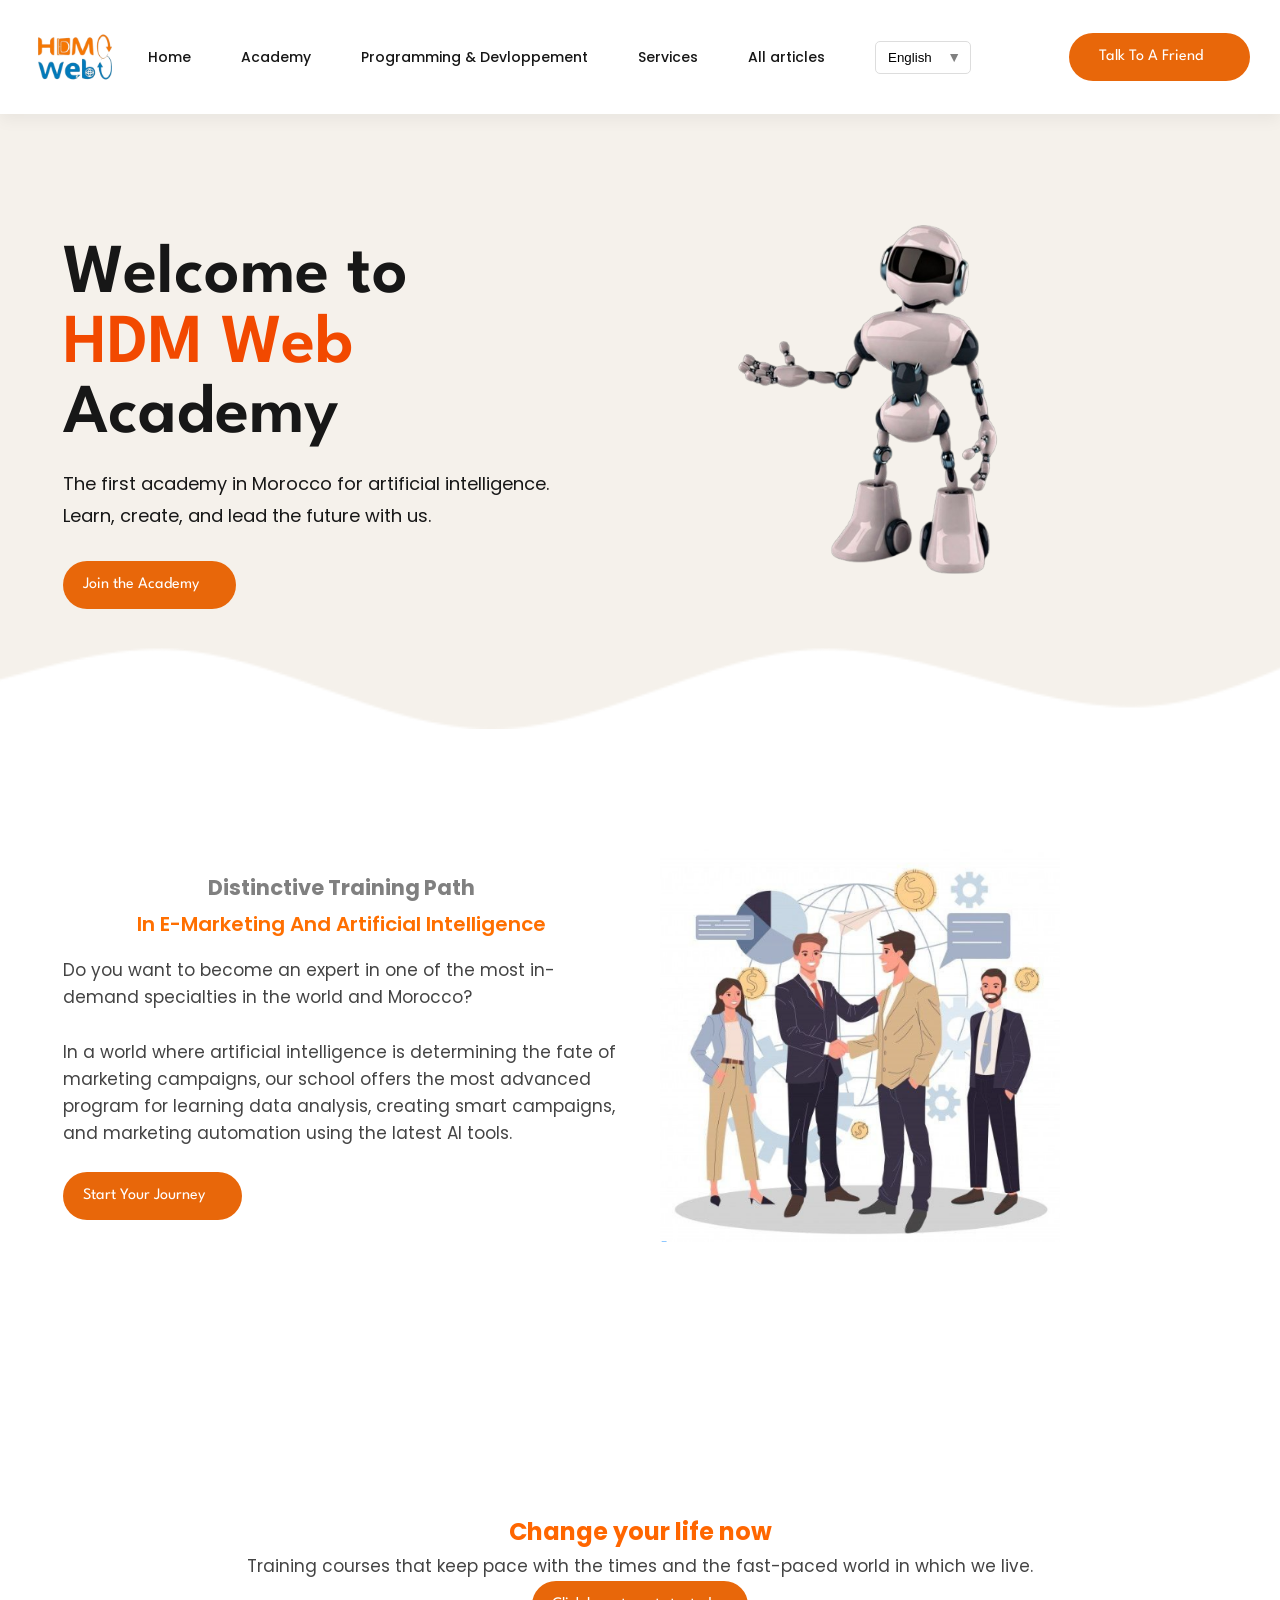
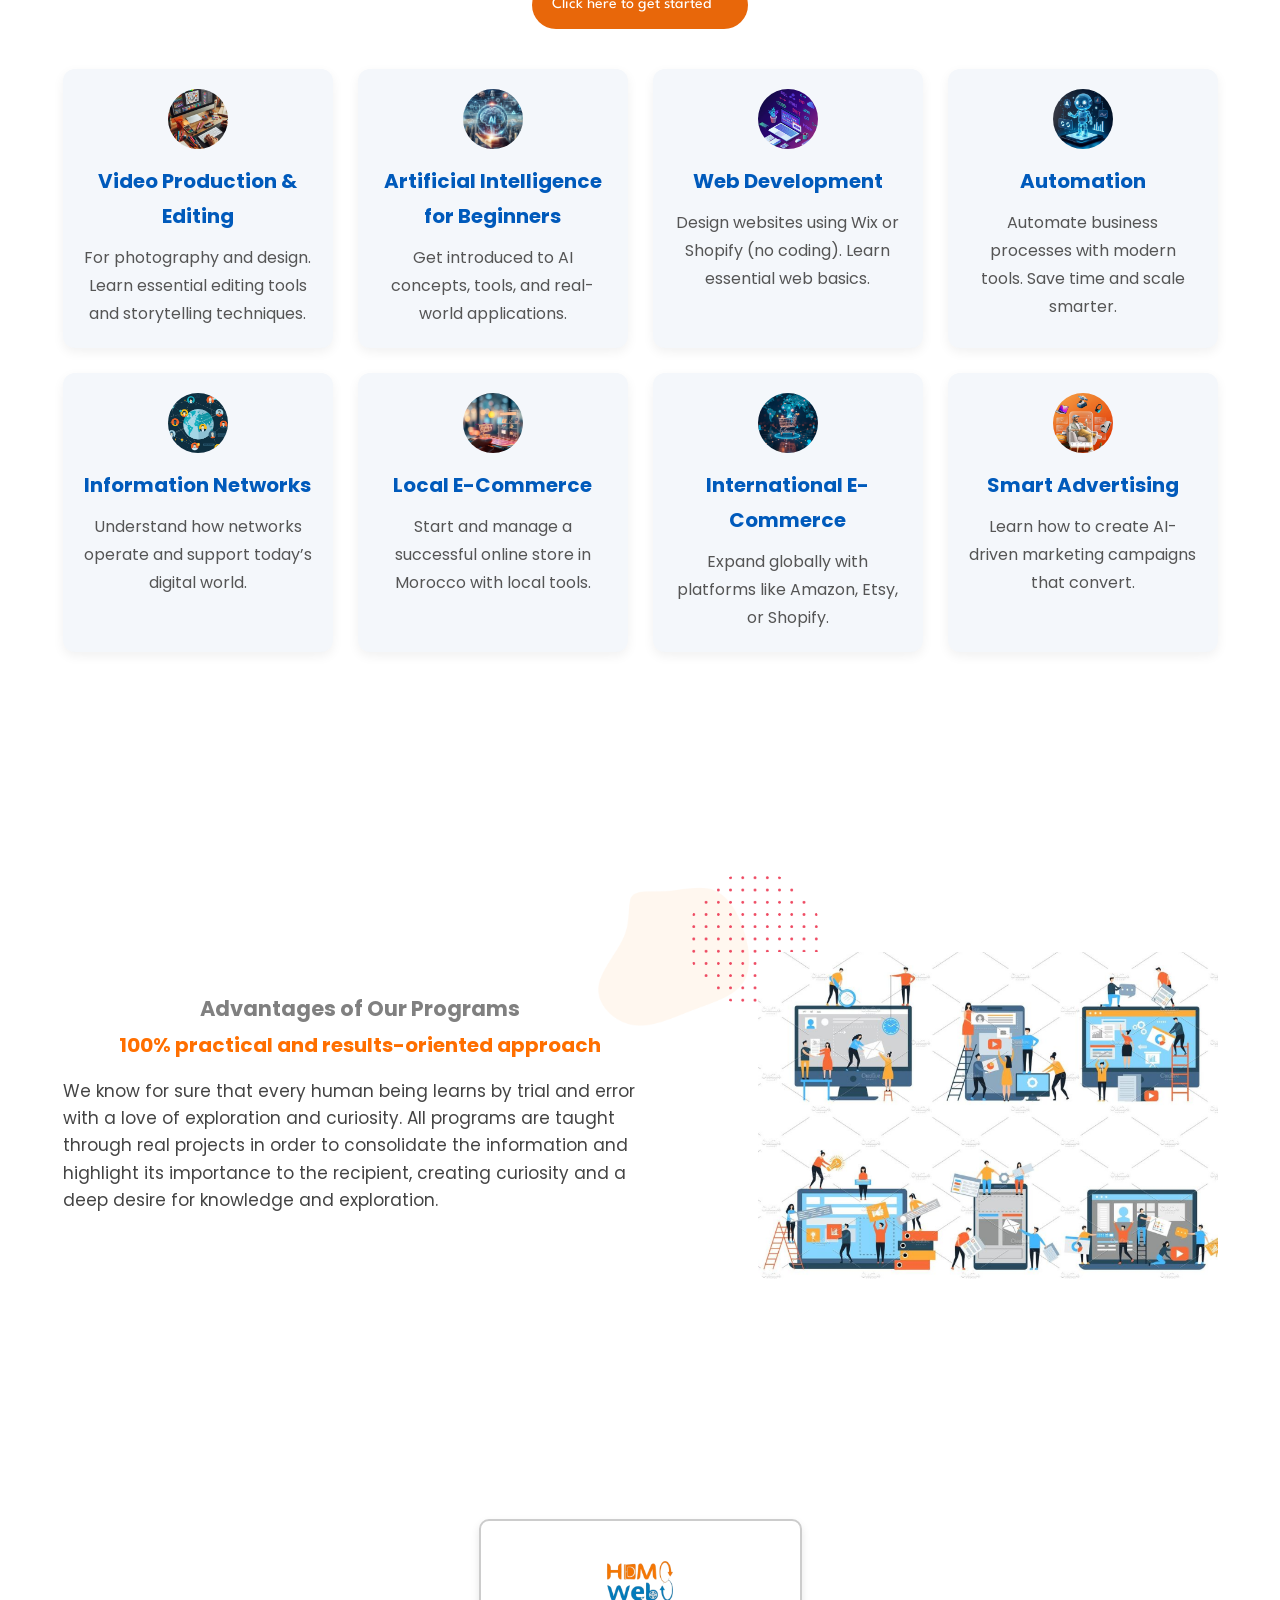
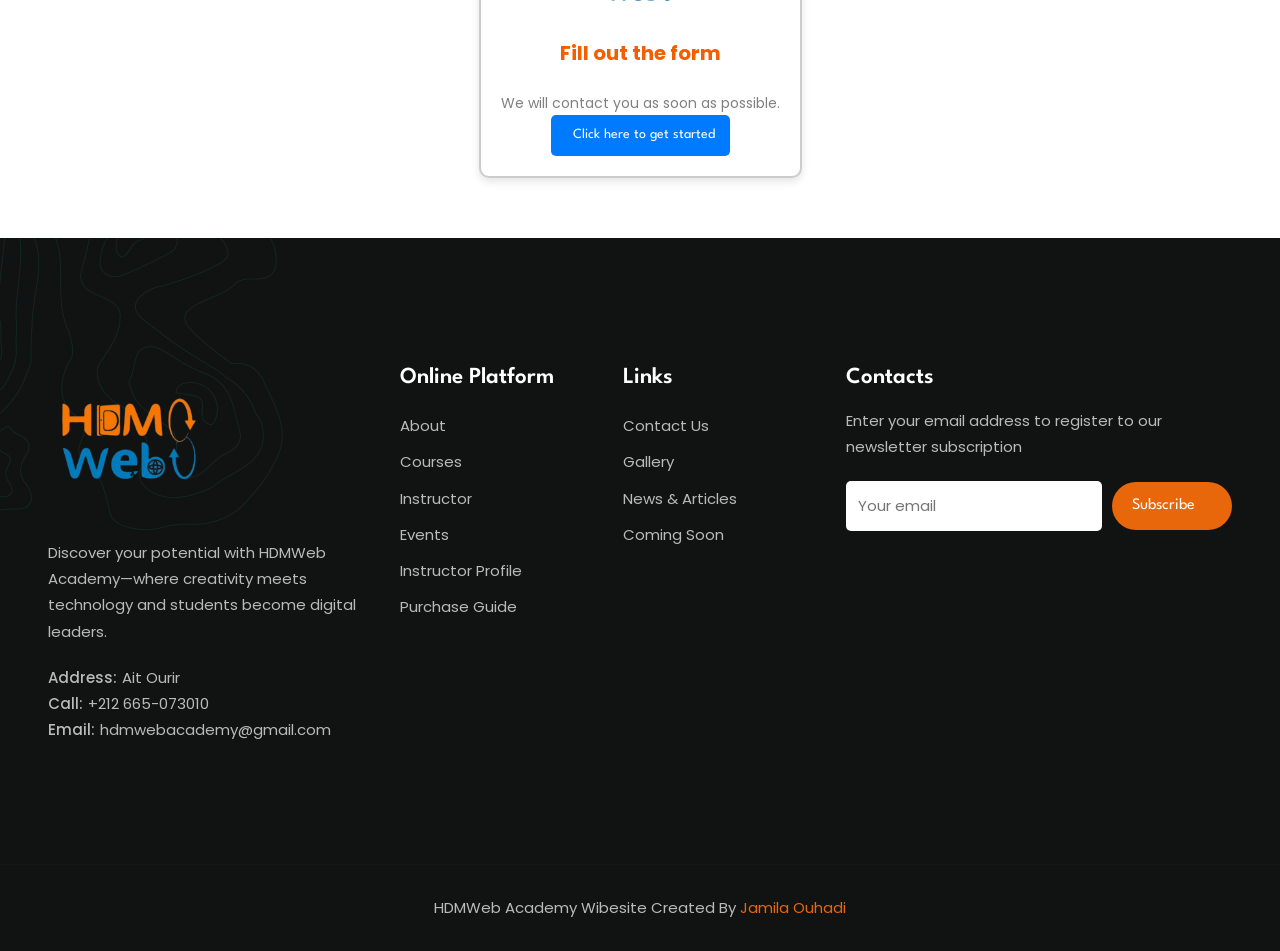
==== commit c4b530c8: "Update academy.html" ====
--- a/hdm web/academy.html
+++ b/hdm web/academy.html
@@ -713,6 +713,175 @@
     </main>
 
 
+    
+
+  <!-- 
+    - #FOOTER
+  -->
+
+  <footer class="footer" style="background-image: url('./assets/images/footer-bg.png')">
+
+    <div class="footer-top section">
+      <div class="container grid-list">
+
+        <div class="footer-brand">
+
+          <a href="#" class="logo">
+            <img src="./assets/images/logo.png" width="162" height="50" alt="EduWeb logo">
+          </a>
+
+          <p class="footer-brand-text">
+            Discover your potential with HDMWeb Academy—where creativity meets technology and students become digital leaders.
+          </p>
+          
+
+          <div class="wrapper">
+            <span class="span">Address:</span>
+
+            <address class="address">Ait Ourir </address>
+          </div>
+
+          <div class="wrapper">
+            <span class="span">Call:</span>
+
+            <a href="tel:+011234567890" class="footer-link">+212 665-073010</a>
+          </div>
+
+          <div class="wrapper">
+            <span class="span">Email:</span>
+
+            <a href="mailto:info@eduweb.com" class="footer-link">hdmwebacademy@gmail.com</a>
+          </div>
+
+        </div>
+
+        <ul class="footer-list">
+
+          <li>
+            <p class="footer-list-title">Online Platform</p>
+          </li>
+
+          <li>
+            <a href="#" class="footer-link">About</a>
+          </li>
+
+          <li>
+            <a href="#" class="footer-link">Courses</a>
+          </li>
+
+          <li>
+            <a href="#" class="footer-link">Instructor</a>
+          </li>
+
+          <li>
+            <a href="#" class="footer-link">Events</a>
+          </li>
+
+          <li>
+            <a href="#" class="footer-link">Instructor Profile</a>
+          </li>
+
+          <li>
+            <a href="#" class="footer-link">Purchase Guide</a>
+          </li>
+
+        </ul>
+
+        <ul class="footer-list">
+
+          <li>
+            <p class="footer-list-title">Links</p>
+          </li>
+
+          <li>
+            <a href="#" class="footer-link">Contact Us</a>
+          </li>
+
+          <li>
+            <a href="#" class="footer-link">Gallery</a>
+          </li>
+
+          <li>
+            <a href="#" class="footer-link">News & Articles</a>
+          </li>
+
+          <li>
+            <a href="#" class="footer-link">Coming Soon</a>
+          </li>
+
+        </ul>
+
+        <div class="footer-list">
+
+          <p class="footer-list-title">Contacts</p>
+
+          <p class="footer-list-text">
+            Enter your email address to register to our newsletter subscription
+          </p>
+
+          <form action="" class="newsletter-form">
+            <input type="email" name="email_address" placeholder="Your email" required class="input-field">
+
+            <button type="submit" class="btn has-before">
+              <span class="span">Subscribe</span>
+
+              <ion-icon name="arrow-forward-outline" aria-hidden="true"></ion-icon>
+            </button>
+          </form>
+
+          <ul class="social-list">
+
+            <li>
+              <a href="https://www.facebook.com/share/1Acx4pQyQV/" class="social-link">
+                <ion-icon name="logo-facebook"></ion-icon>
+              </a>
+            </li>
+
+            <li>
+              <a href="https://linkedin.com" class="social-link">
+                <ion-icon name="logo-linkedin"></ion-icon>
+              </a>
+            </li>
+
+            <li>
+              <a href="https://www.instagram.com/hdmwebacademy.ma?igsh=anpuZHk3MDJ4OXlx" class="social-link">
+                <ion-icon name="logo-instagram"></ion-icon>
+              </a>
+            </li>
+
+            <li>
+              <a href="#" class="social-link">
+                <ion-icon name="logo-twitter"></ion-icon>
+              </a>
+            </li>
+
+            <li>
+              <a href="https://wa.me/212665073010" class="social-link">
+                <ion-icon name="logo-whatsapp"></ion-icon>
+              </a>
+            </li>
+
+          </ul>
+
+        </div>
+
+      </div>
+    </div>
+
+    <div class="footer-bottom">
+      <div class="container">
+
+        <p class="copyright">
+          HDMWeb Academy Wibesite Created By <a href="#" class="copyright-link"> Jamila Ouhadi</a>
+        </p>
+
+      </div>
+    </div>
+
+  </footer>
+
+
+
 
 
   <!-- 
@@ -739,4 +908,4 @@
     
       
 </body>
-</html>+</html>
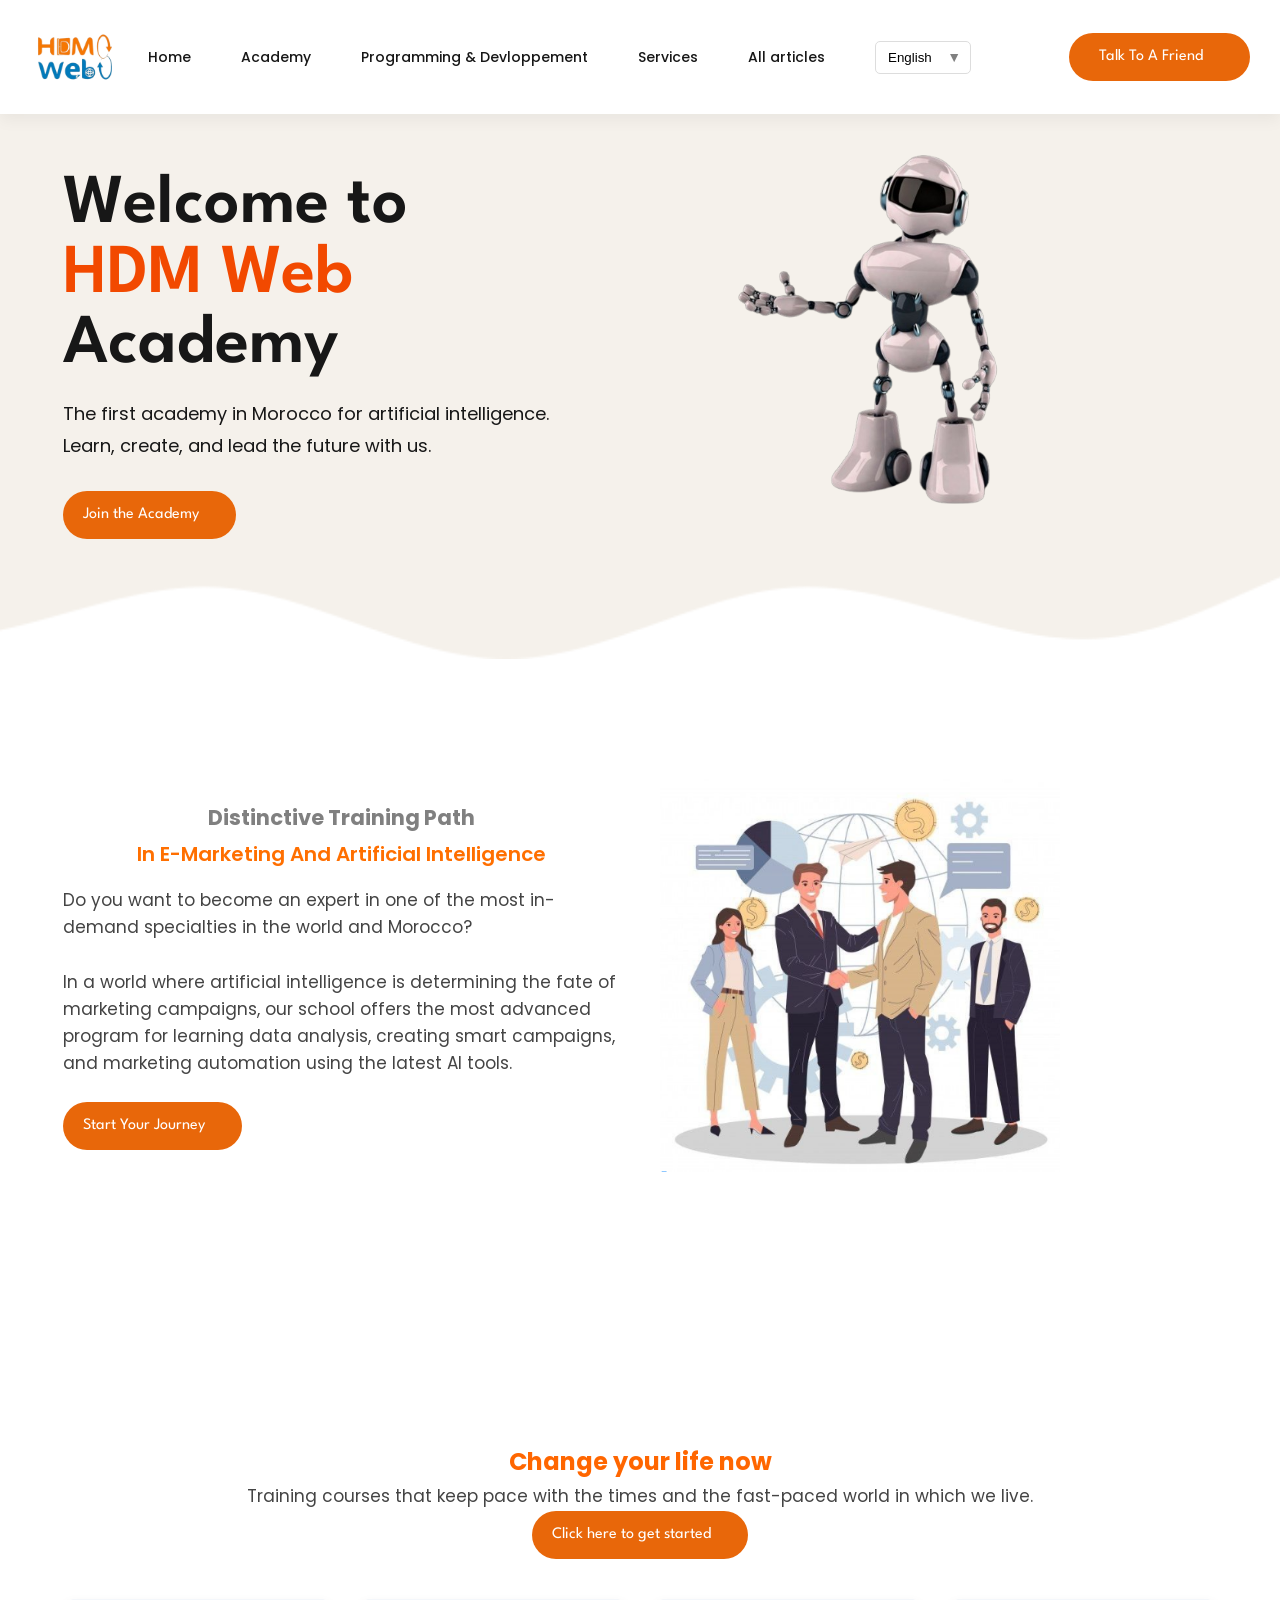
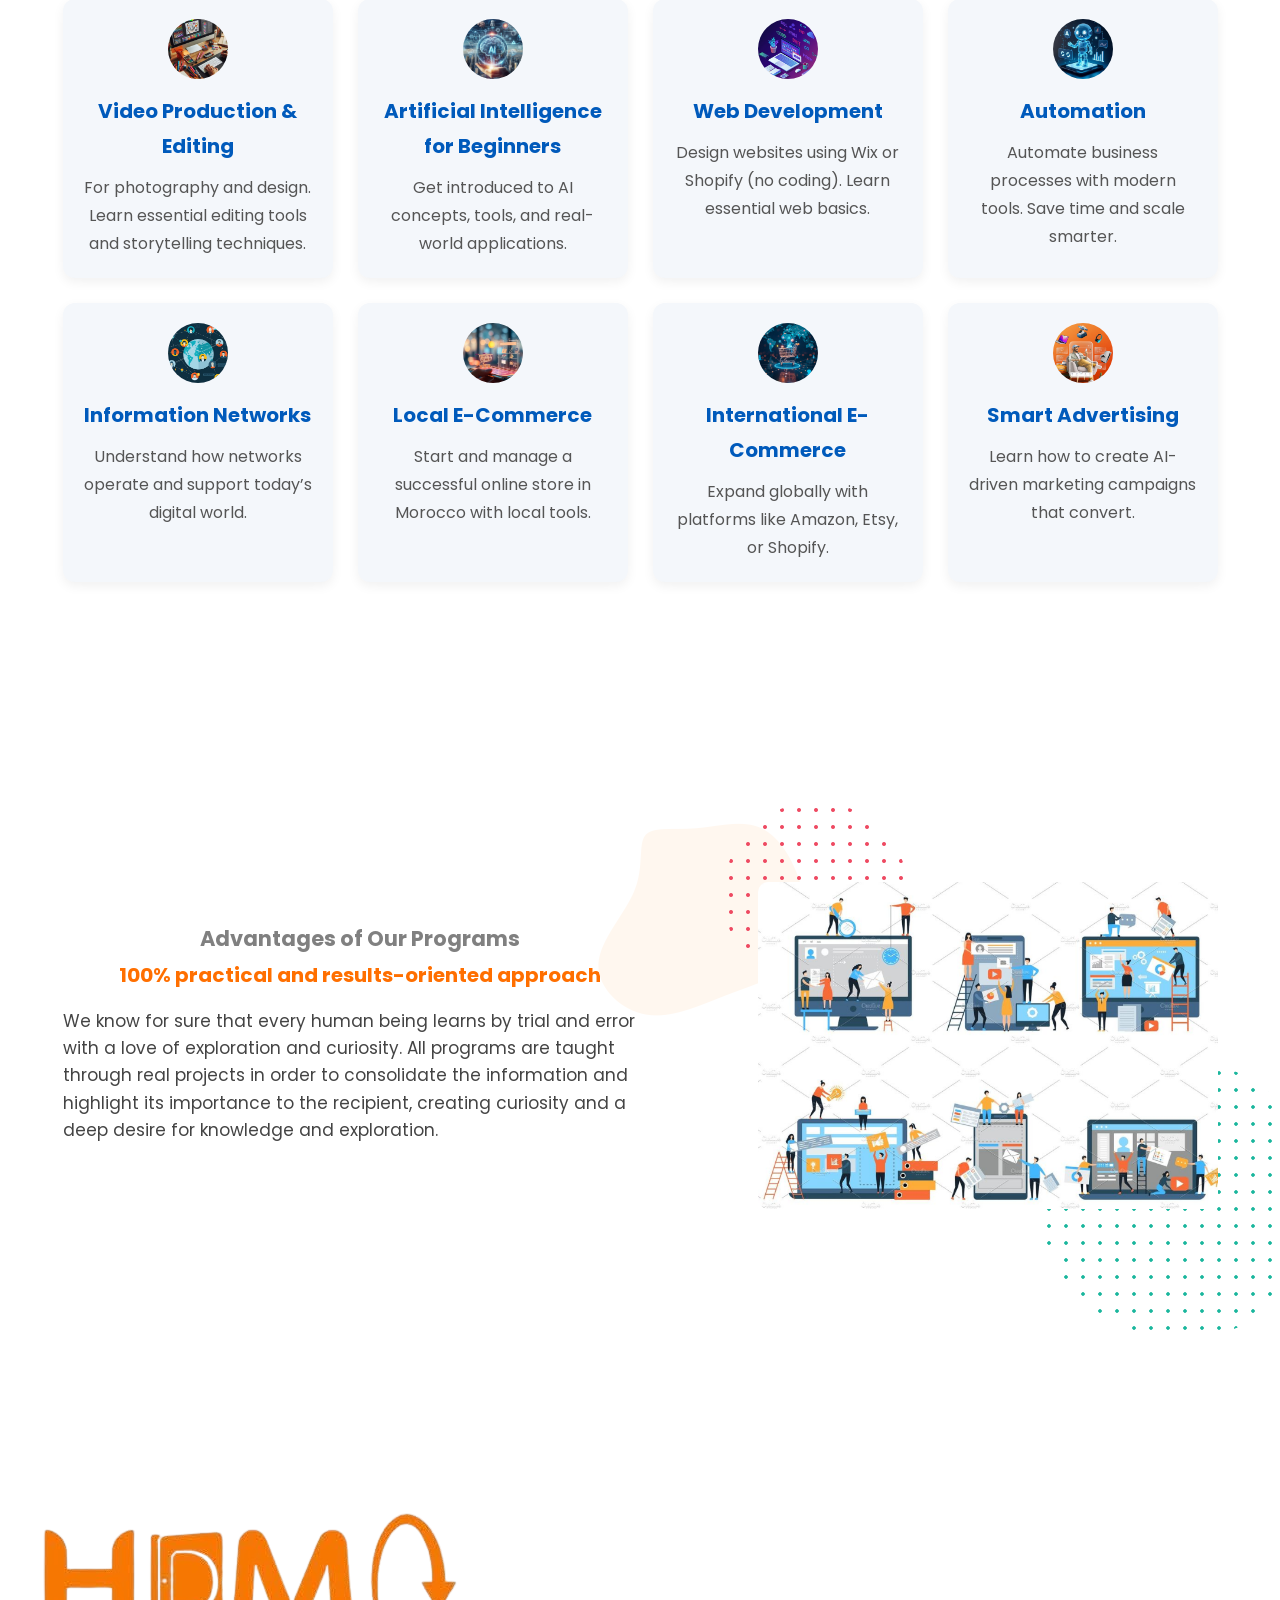
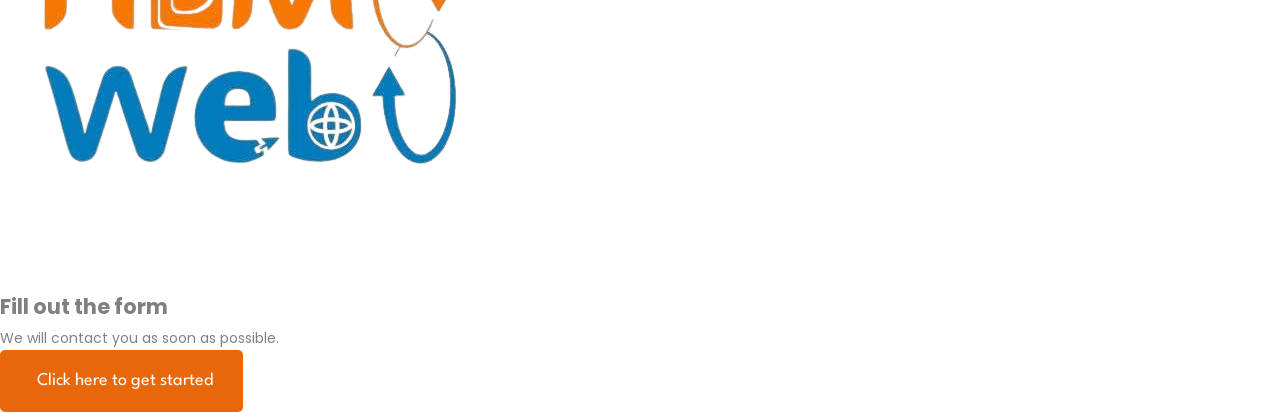
==== commit 4ffd5b0f: "Update academy.html" ====
--- a/hdm web/academy.html
+++ b/hdm web/academy.html
@@ -191,166 +191,11 @@
   .program-card:hover .program-icon {
     transform: scale(1.05);
   }
-  /* General box styling */
-  .box-content {
-    text-align: center; /* Center all content inside the box */
-    display: flex;
-    flex-direction: column;
-    justify-content: center;
-    align-items: center; /* Center items horizontally and vertically */
-    padding: 20px;
-    margin: 20px;
-    border: 2px solid #ccc; /* Light border around the section */
-    border-radius: 10px; /* Rounded corners */
-    box-shadow: 0 4px 8px rgba(0, 0, 0, 0.1); /* Subtle shadow for depth */
-    background-color: #fff; /* White background */
-}
-
-.box-content .logo {
-    width: 80px; /* Smaller logo size */
-    margin-bottom: 15px; /* Space below the logo */
-}
-
-
-
-.box-content .btn {
-    background-color: #007BFF; /* Primary button color */
-    color: #fff;
-    text-decoration: none;
-    padding: 8px 15px; /* Smaller padding for a smaller button */
-    border-radius: 5px;
-    font-size: 14px; /* Smaller font size */
-    display: inline-flex;
-    align-items: center;
-}
-
-.box-content .btn:hover {
-    background-color: #e25a00; /* Darker blue on hover */
-}
-
-
-
-  .start-box {
-    display: flex;
-    justify-content: center;
-    align-items: center;
-    padding: 40px 20px;
-    background-color: #fff;
-  }
-  
+  .section.hero {
+    padding-top: 170px; /* or less */
+  }
   
  
-  
-  .slogan {
-    color: #f55e00;
-    font-size: 20px;
-    margin-bottom: 20px;
-  }
-  
-
-  /* Add these new mobile-first styles */
-  @media screen and (max-width: 768px) {
-      .container {
-          padding: 0 15px;
-      }
-
-      .hero-content {
-          padding: 40px 0;
-      }
-
-      .hero-content .h1 {
-          font-size: 2rem;
-          text-align: center;
-      }
-
-      .hero-text {
-          text-align: center;
-          font-size: 1rem;
-      }
-
-      .hero-banner img {
-          max-width: 100%;
-          height: auto;
-      }
-
-      .training-programs {
-          padding: 40px 15px;
-      }
-
-      .programs-grid {
-          grid-template-columns: 1fr;
-          gap: 20px;
-      }
-
-      .program-card {
-          margin: 0 10px;
-      }
-
-      .program-icon {
-          width: 150px;
-          height: 150px;
-      }
-
-      .path-flex {
-          padding: 20px;
-      }
-
-      .path-content {
-          text-align: center;
-      }
-
-      .section-title {
-          font-size: 1.8rem;
-      }
-
-      .path-subtitle {
-          font-size: 1.2rem;
-      }
-
-      .path-description {
-          font-size: 1rem;
-      }
-
-      .box-content {
-          margin: 10px;
-          padding: 15px;
-      }
-
-      .header {
-          padding: 10px 0;
-      }
-
-      .navbar-list {
-          flex-direction: column;
-          gap: 15px;
-      }
-
-      .btn {
-          padding: 8px 16px;
-          font-size: 0.9rem;
-      }
-
-      .header-actions {
-          gap: 10px;
-      }
-  }
-
-  /* Add these base styles */
-  * {
-      box-sizing: border-box;
-      margin: 0;
-      padding: 0;
-  }
-
-  body {
-      overflow-x: hidden;
-  }
-
-  img {
-      max-width: 100%;
-      height: auto;
-  }
-              
               
               
             
@@ -370,8 +215,8 @@
             - primary meta tag
           -->
           <title>HDMWeb academy</title>
-          <meta name="title" content="EduWeb - The Best Program to Enroll for Exchange">
-          <meta name="description" content="This is an education html template made by codewithsadee">
+          <meta name="title" content="HDMWEB">
+          <meta name="description" content="This is an HDMWEB website">
         
           <!-- 
             - favicon
@@ -438,11 +283,11 @@
               </li>
     
               <li class="navbar-item">
-                <a href="#Services" class="navbar-link" data-nav-link>Services</a>
+                <a href="Services.html" class="navbar-link" data-nav-link>Services</a>
               </li>
     
               <li class="navbar-item">
-                <a href="#articles" class="navbar-link" data-nav-link>All articles</a>
+                <a href="articles.html" class="navbar-link" data-nav-link>All articles</a>
               </li>
               <div class="header-actions">
                 <!-- Add language switcher -->
@@ -713,175 +558,6 @@
     </main>
 
 
-    
-
-  <!-- 
-    - #FOOTER
-  -->
-
-  <footer class="footer" style="background-image: url('./assets/images/footer-bg.png')">
-
-    <div class="footer-top section">
-      <div class="container grid-list">
-
-        <div class="footer-brand">
-
-          <a href="#" class="logo">
-            <img src="./assets/images/logo.png" width="162" height="50" alt="EduWeb logo">
-          </a>
-
-          <p class="footer-brand-text">
-            Discover your potential with HDMWeb Academy—where creativity meets technology and students become digital leaders.
-          </p>
-          
-
-          <div class="wrapper">
-            <span class="span">Address:</span>
-
-            <address class="address">Ait Ourir </address>
-          </div>
-
-          <div class="wrapper">
-            <span class="span">Call:</span>
-
-            <a href="tel:+011234567890" class="footer-link">+212 665-073010</a>
-          </div>
-
-          <div class="wrapper">
-            <span class="span">Email:</span>
-
-            <a href="mailto:info@eduweb.com" class="footer-link">hdmwebacademy@gmail.com</a>
-          </div>
-
-        </div>
-
-        <ul class="footer-list">
-
-          <li>
-            <p class="footer-list-title">Online Platform</p>
-          </li>
-
-          <li>
-            <a href="#" class="footer-link">About</a>
-          </li>
-
-          <li>
-            <a href="#" class="footer-link">Courses</a>
-          </li>
-
-          <li>
-            <a href="#" class="footer-link">Instructor</a>
-          </li>
-
-          <li>
-            <a href="#" class="footer-link">Events</a>
-          </li>
-
-          <li>
-            <a href="#" class="footer-link">Instructor Profile</a>
-          </li>
-
-          <li>
-            <a href="#" class="footer-link">Purchase Guide</a>
-          </li>
-
-        </ul>
-
-        <ul class="footer-list">
-
-          <li>
-            <p class="footer-list-title">Links</p>
-          </li>
-
-          <li>
-            <a href="#" class="footer-link">Contact Us</a>
-          </li>
-
-          <li>
-            <a href="#" class="footer-link">Gallery</a>
-          </li>
-
-          <li>
-            <a href="#" class="footer-link">News & Articles</a>
-          </li>
-
-          <li>
-            <a href="#" class="footer-link">Coming Soon</a>
-          </li>
-
-        </ul>
-
-        <div class="footer-list">
-
-          <p class="footer-list-title">Contacts</p>
-
-          <p class="footer-list-text">
-            Enter your email address to register to our newsletter subscription
-          </p>
-
-          <form action="" class="newsletter-form">
-            <input type="email" name="email_address" placeholder="Your email" required class="input-field">
-
-            <button type="submit" class="btn has-before">
-              <span class="span">Subscribe</span>
-
-              <ion-icon name="arrow-forward-outline" aria-hidden="true"></ion-icon>
-            </button>
-          </form>
-
-          <ul class="social-list">
-
-            <li>
-              <a href="https://www.facebook.com/share/1Acx4pQyQV/" class="social-link">
-                <ion-icon name="logo-facebook"></ion-icon>
-              </a>
-            </li>
-
-            <li>
-              <a href="https://linkedin.com" class="social-link">
-                <ion-icon name="logo-linkedin"></ion-icon>
-              </a>
-            </li>
-
-            <li>
-              <a href="https://www.instagram.com/hdmwebacademy.ma?igsh=anpuZHk3MDJ4OXlx" class="social-link">
-                <ion-icon name="logo-instagram"></ion-icon>
-              </a>
-            </li>
-
-            <li>
-              <a href="#" class="social-link">
-                <ion-icon name="logo-twitter"></ion-icon>
-              </a>
-            </li>
-
-            <li>
-              <a href="https://wa.me/212665073010" class="social-link">
-                <ion-icon name="logo-whatsapp"></ion-icon>
-              </a>
-            </li>
-
-          </ul>
-
-        </div>
-
-      </div>
-    </div>
-
-    <div class="footer-bottom">
-      <div class="container">
-
-        <p class="copyright">
-          HDMWeb Academy Wibesite Created By <a href="#" class="copyright-link"> Jamila Ouhadi</a>
-        </p>
-
-      </div>
-    </div>
-
-  </footer>
-
-
-
 
 
   <!-- 
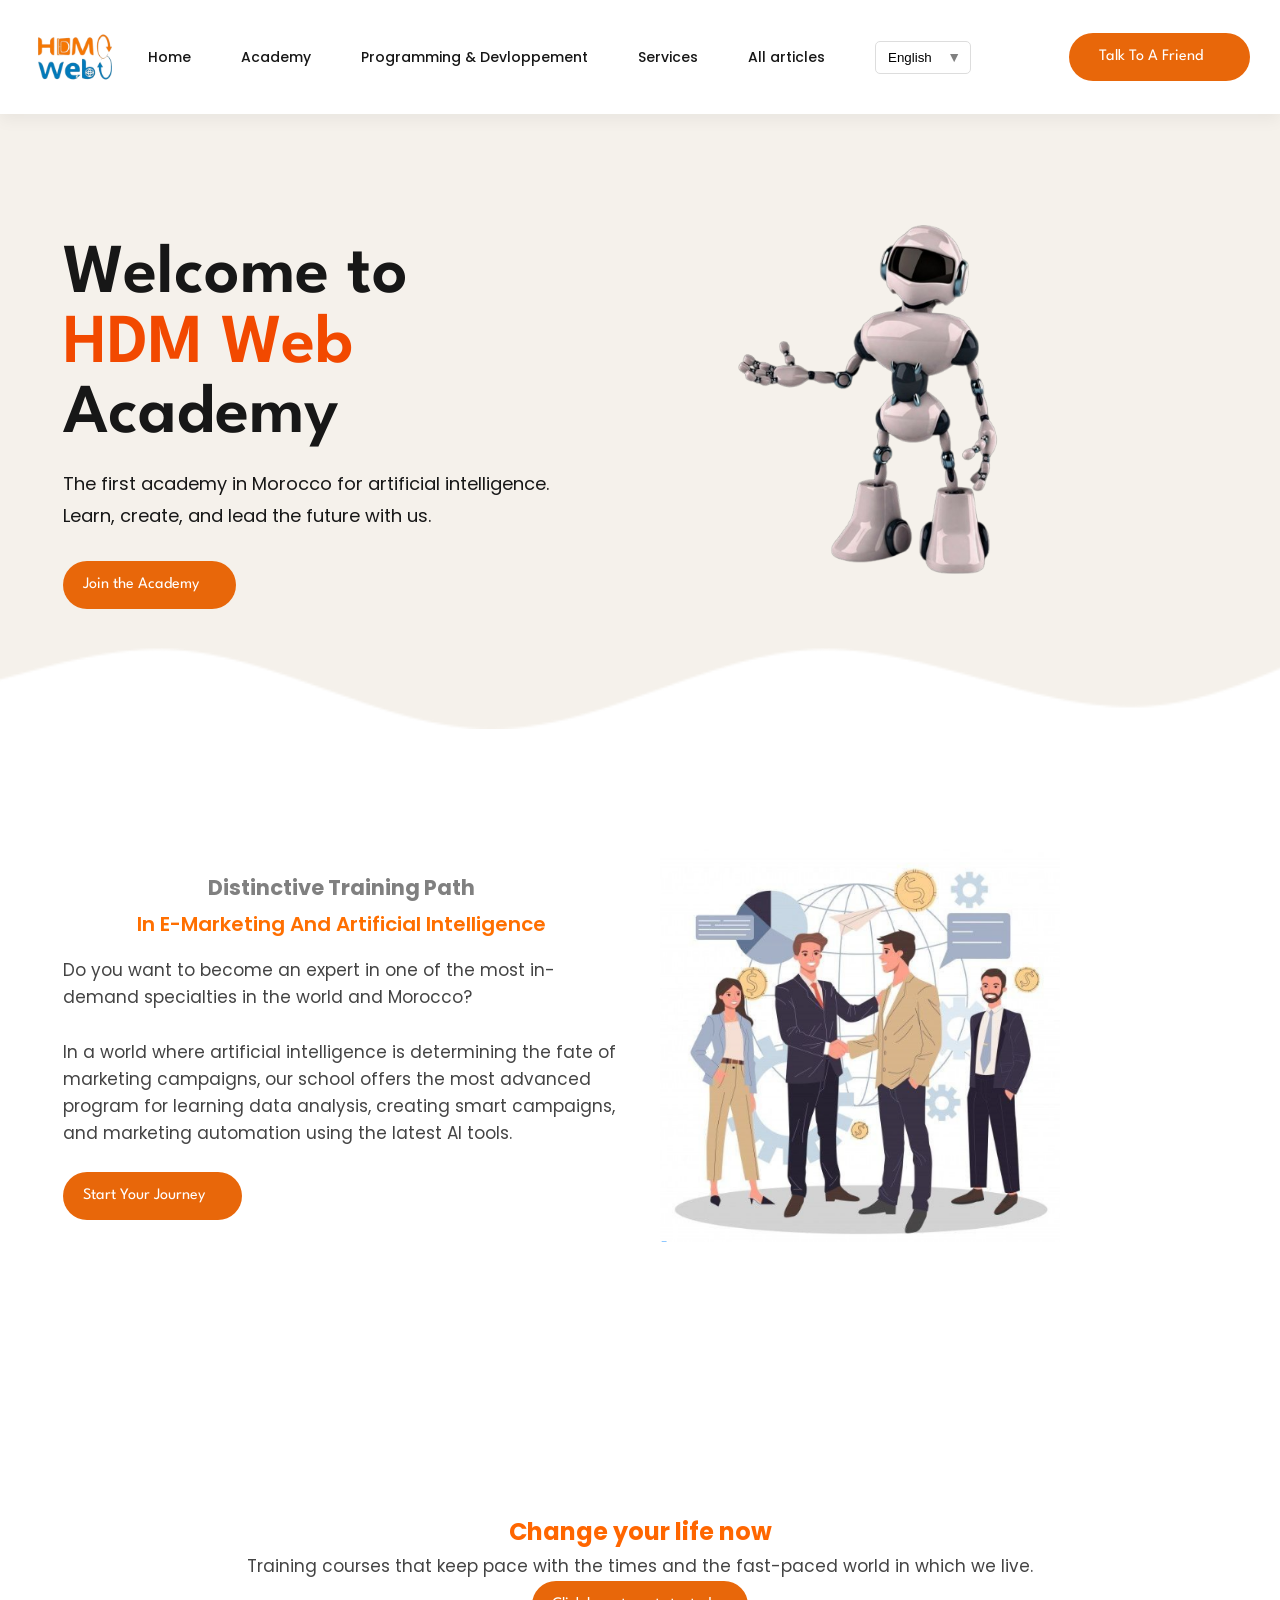
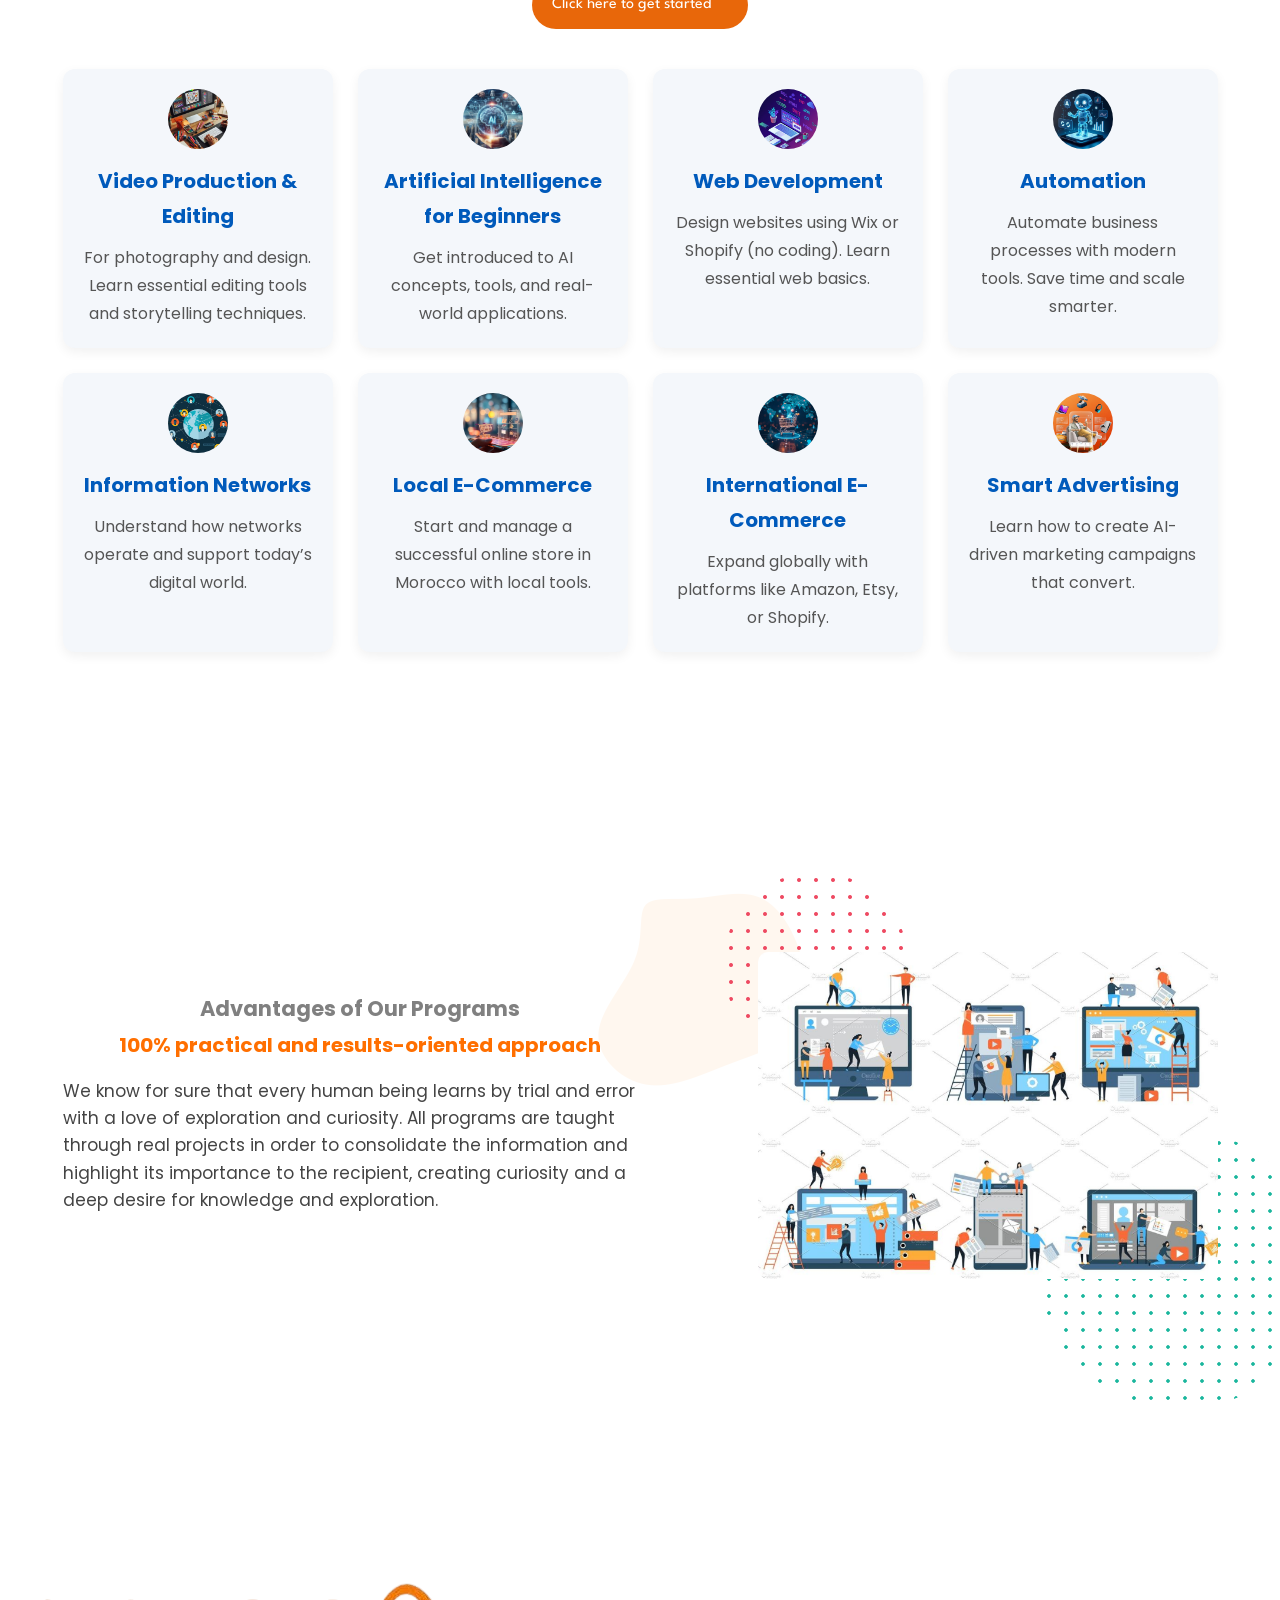
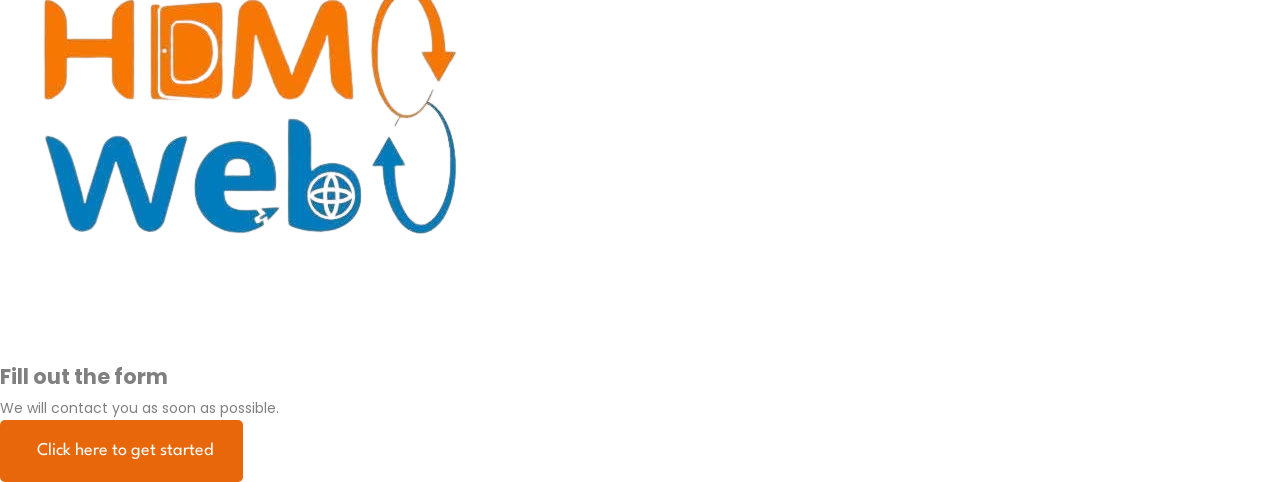
==== commit 3551a02a: "Update academy.html" ====
--- a/hdm web/academy.html
+++ b/hdm web/academy.html
@@ -190,9 +190,6 @@
   
   .program-card:hover .program-icon {
     transform: scale(1.05);
-  }
-  .section.hero {
-    padding-top: 170px; /* or less */
   }
   
  
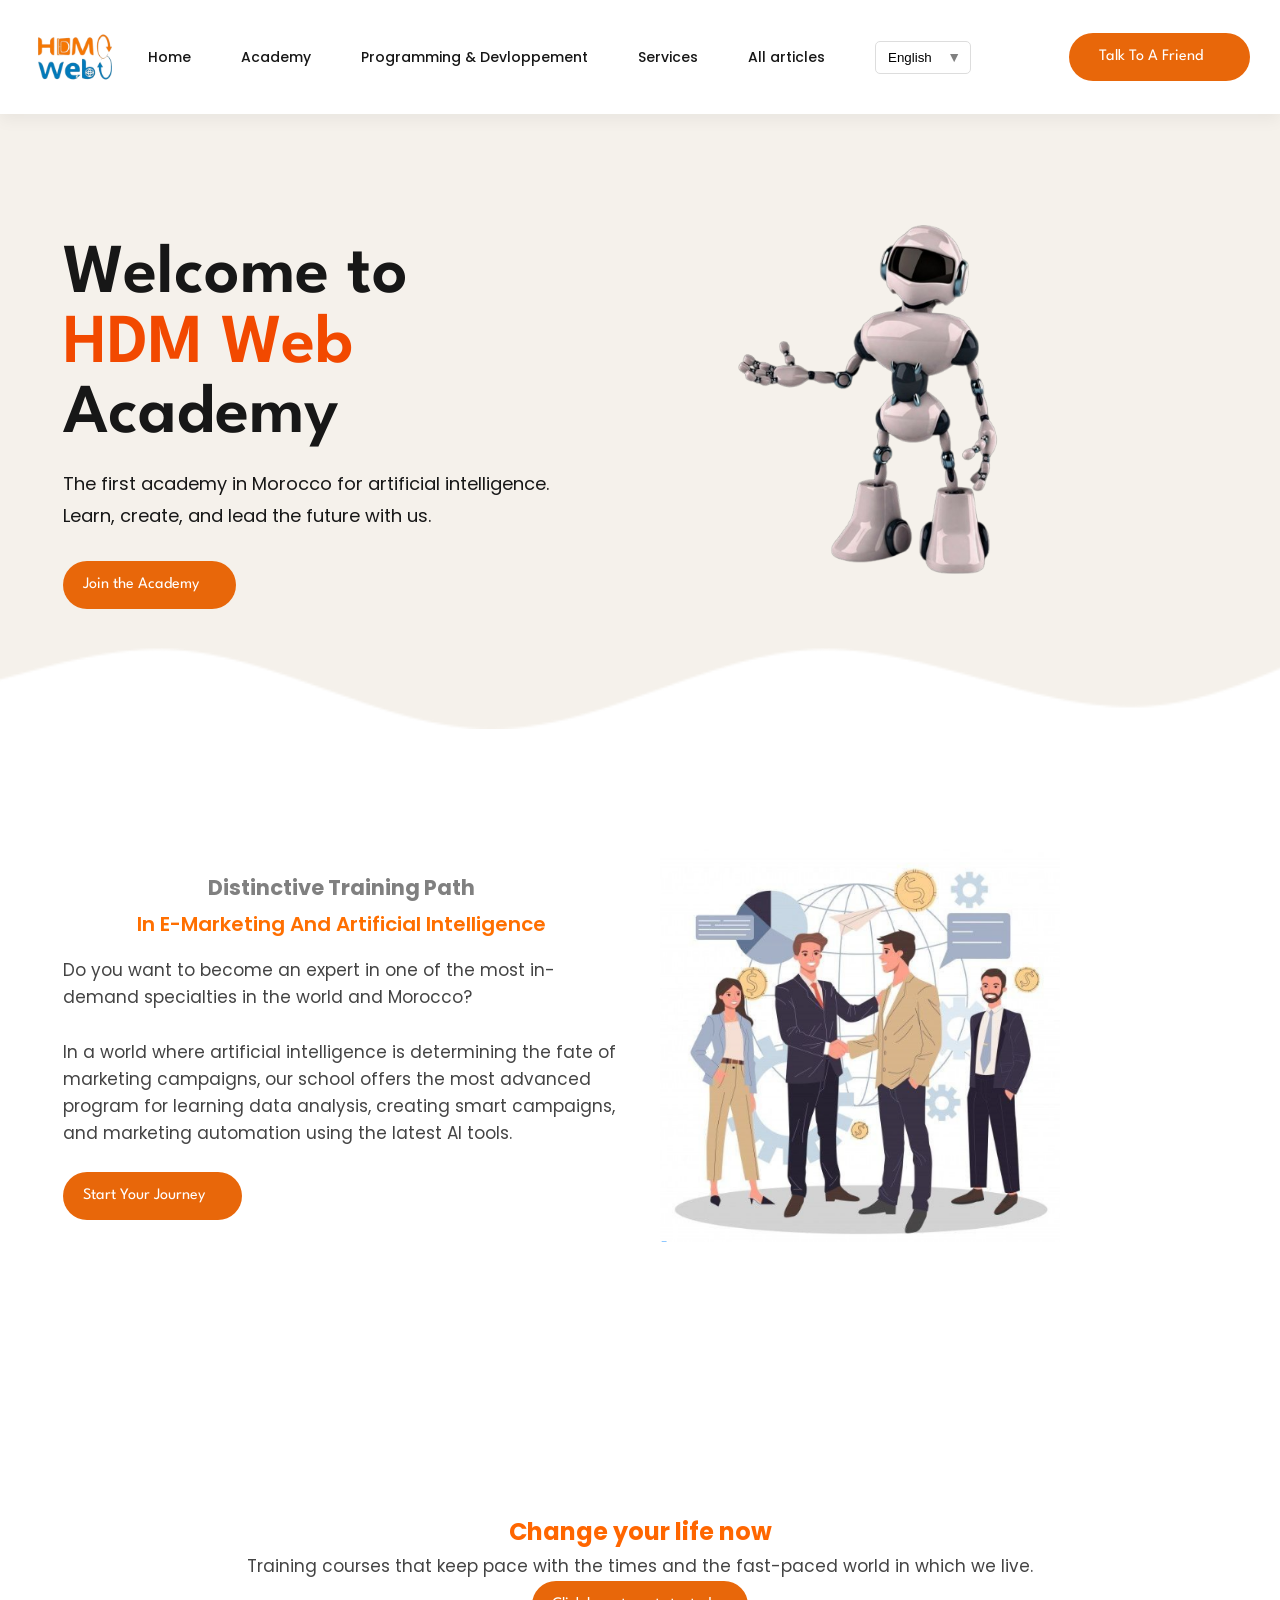
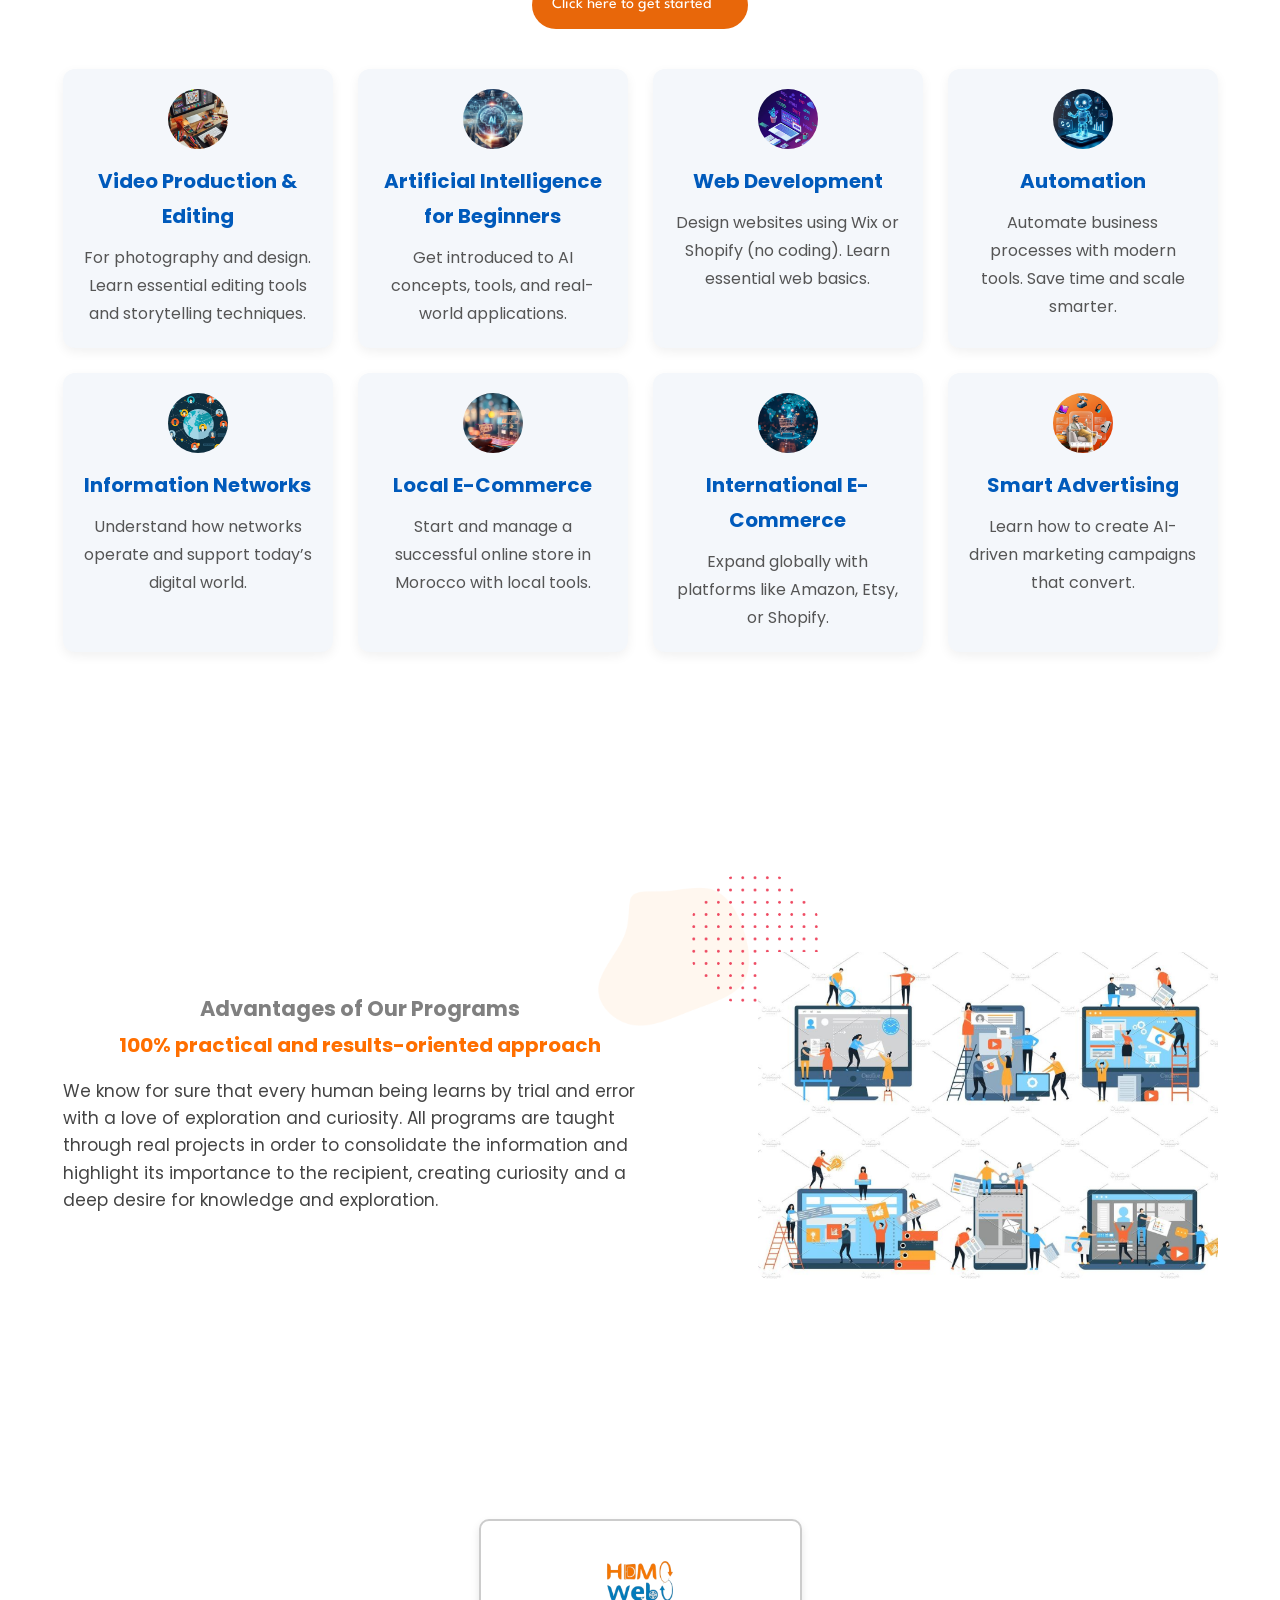
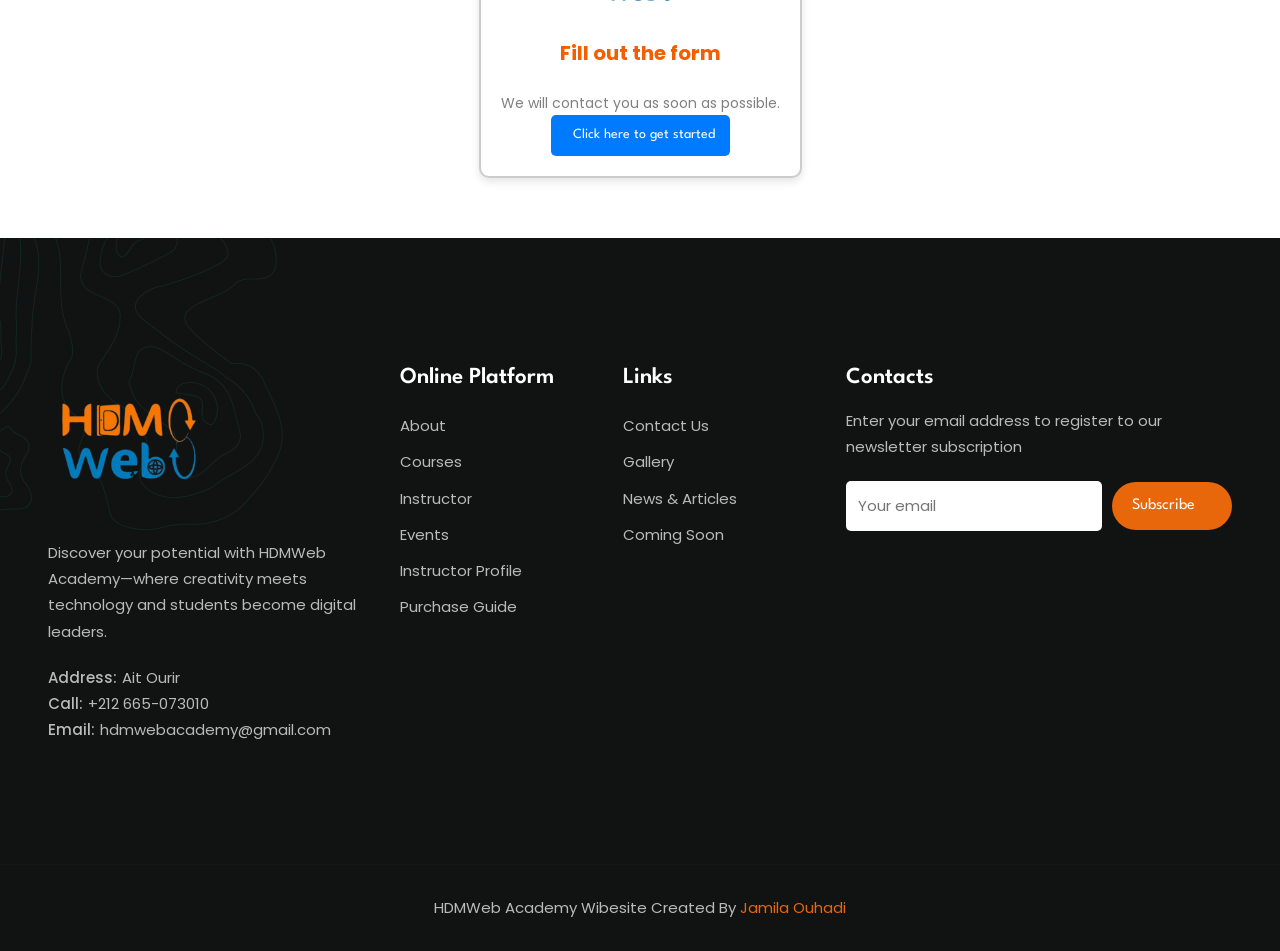
==== commit 011632d1: "Update academy.html" ====
--- a/hdm web/academy.html
+++ b/hdm web/academy.html
@@ -556,6 +556,170 @@
 
 
 
+  <!-- 
+    - #FOOTER
+  -->
+
+  <footer class="footer" style="background-image: url('./assets/images/footer-bg.png')">
+
+    <div class="footer-top section">
+      <div class="container grid-list">
+
+        <div class="footer-brand">
+
+          <a href="#" class="logo">
+            <img src="./assets/images/logo.png" width="162" height="50" alt="HDMweb logo">
+          </a>
+
+          <p class="footer-brand-text">
+            Discover your potential with HDMWeb Academy—where creativity meets technology and students become digital leaders.
+          </p>
+          
+
+          <div class="wrapper">
+            <span class="span">Address:</span>
+
+            <address class="address">Ait Ourir </address>
+          </div>
+
+          <div class="wrapper">
+            <span class="span">Call:</span>
+
+            <a href="tel:+011234567890" class="footer-link">+212 665-073010</a>
+          </div>
+
+          <div class="wrapper">
+            <span class="span">Email:</span>
+
+            <a href="mailto:info@HDMweb.com" class="footer-link">hdmwebacademy@gmail.com</a>
+          </div>
+
+        </div>
+
+        <ul class="footer-list">
+
+          <li>
+            <p class="footer-list-title">Online Platform</p>
+          </li>
+
+          <li>
+            <a href="#" class="footer-link">About</a>
+          </li>
+
+          <li>
+            <a href="#" class="footer-link">Courses</a>
+          </li>
+
+          <li>
+            <a href="#" class="footer-link">Instructor</a>
+          </li>
+
+          <li>
+            <a href="#" class="footer-link">Events</a>
+          </li>
+
+          <li>
+            <a href="#" class="footer-link">Instructor Profile</a>
+          </li>
+
+          <li>
+            <a href="#" class="footer-link">Purchase Guide</a>
+          </li>
+
+        </ul>
+
+        <ul class="footer-list">
+
+          <li>
+            <p class="footer-list-title">Links</p>
+          </li>
+
+          <li>
+            <a href="#" class="footer-link">Contact Us</a>
+          </li>
+
+          <li>
+            <a href="#" class="footer-link">Gallery</a>
+          </li>
+
+          <li>
+            <a href="#" class="footer-link">News & Articles</a>
+          </li>
+
+          <li>
+            <a href="#" class="footer-link">Coming Soon</a>
+          </li>
+
+        </ul>
+
+        <div class="footer-list">
+
+          <p class="footer-list-title">Contacts</p>
+
+          <p class="footer-list-text">
+            Enter your email address to register to our newsletter subscription
+          </p>
+
+          <form action="" class="newsletter-form">
+            <input type="email" name="email_address" placeholder="Your email" required class="input-field">
+
+            <button type="submit" class="btn has-before">
+              <span class="span">Subscribe</span>
+
+              <ion-icon name="arrow-forward-outline" aria-hidden="true"></ion-icon>
+            </button>
+          </form>
+
+          <ul class="social-list">
+
+            <li>
+              <a href="https://www.facebook.com/share/1Acx4pQyQV/" class="social-link">
+                <ion-icon name="logo-facebook"></ion-icon>
+              </a>
+            </li>
+
+            <li>
+              <a href="https://linkedin.com" class="social-link">
+                <ion-icon name="logo-linkedin"></ion-icon>
+              </a>
+            </li>
+
+            <li>
+              <a href="https://www.instagram.com/hdmwebacademy.ma?igsh=anpuZHk3MDJ4OXlx" class="social-link">
+                <ion-icon name="logo-instagram"></ion-icon>
+              </a>
+            </li>
+
+            <li>
+              <a href="#" class="social-link">
+                <ion-icon name="logo-twitter"></ion-icon>
+              </a>
+            </li>
+
+            <li>
+              <a href="https://wa.me/212665073010" class="social-link">
+                <ion-icon name="logo-whatsapp"></ion-icon>
+              </a>
+            </li>
+
+          </ul>
+
+        </div>
+
+      </div>
+    </div>
+
+    <div class="footer-bottom">
+      <div class="container">
+
+        <p class="copyright">
+          HDMWeb Academy Wibesite Created By <a href="#" class="copyright-link"> Jamila Ouhadi</a>
+        </p>
+
+      </div>
+    </div>
+
+  </footer>
 
   <!-- 
     - #BACK TO TOP
--- a/hdm web/assets/css/style.css
+++ b/hdm web/assets/css/style.css
@@ -1,10 +1,6 @@
 /*-----------------------------------*\
   #style.css
 \*-----------------------------------*/
-
-/**
- * copyright 2022 codewithsadee
- */
 
 
 
@@ -1646,3 +1642,163 @@
 
 /* academy */
 
+ /* General box styling */
+ .box-content {
+  text-align: center; /* Center all content inside the box */
+  display: flex;
+  flex-direction: column;
+  justify-content: center;
+  align-items: center; /* Center items horizontally and vertically */
+  padding: 20px;
+  margin: 20px;
+  border: 2px solid #ccc; /* Light border around the section */
+  border-radius: 10px; /* Rounded corners */
+  box-shadow: 0 4px 8px rgba(0, 0, 0, 0.1); /* Subtle shadow for depth */
+  background-color: #fff; /* White background */
+}
+
+.box-content .logo {
+  width: 80px; /* Smaller logo size */
+  margin-bottom: 15px; /* Space below the logo */
+}
+
+
+
+.box-content .btn {
+  background-color: #007BFF; /* Primary button color */
+  color: #fff;
+  text-decoration: none;
+  padding: 8px 15px; /* Smaller padding for a smaller button */
+  border-radius: 5px;
+  font-size: 14px; /* Smaller font size */
+  display: inline-flex;
+  align-items: center;
+}
+
+.box-content .btn:hover {
+  background-color: #e25a00; /* Darker blue on hover */
+}
+
+
+
+.start-box {
+  display: flex;
+  justify-content: center;
+  align-items: center;
+  padding: 40px 20px;
+  background-color: #fff;
+}
+
+
+
+
+.slogan {
+  color: #f55e00;
+  font-size: 20px;
+  margin-bottom: 20px;
+}
+
+
+/* Add these new mobile-first styles */
+@media screen and (max-width: 768px) {
+    .container {
+        padding: 0 15px;
+    }
+
+    .hero-content {
+        padding: 40px 0;
+    }
+
+    .hero-content .h1 {
+        font-size: 2rem;
+        text-align: center;
+    }
+
+    .hero-text {
+        text-align: center;
+        font-size: 1rem;
+    }
+
+    .hero-banner img {
+        max-width: 100%;
+        height: auto;
+    }
+
+    .training-programs {
+        padding: 40px 15px;
+    }
+
+    .programs-grid {
+        grid-template-columns: 1fr;
+        gap: 20px;
+    }
+
+    .program-card {
+        margin: 0 10px;
+    }
+
+    .program-icon {
+        width: 150px;
+        height: 150px;
+    }
+
+    .path-flex {
+        padding: 20px;
+    }
+
+    .path-content {
+        text-align: center;
+    }
+
+    .section-title {
+        font-size: 1.8rem;
+    }
+
+    .path-subtitle {
+        font-size: 1.2rem;
+    }
+
+    .path-description {
+        font-size: 1rem;
+    }
+
+    .box-content {
+        margin: 10px;
+        padding: 15px;
+    }
+
+    .header {
+        padding: 10px 0;
+    }
+
+    .navbar-list {
+        flex-direction: column;
+        gap: 15px;
+    }
+
+    .btn {
+        padding: 8px 16px;
+        font-size: 0.9rem;
+    }
+
+    .header-actions {
+        gap: 10px;
+    }
+}
+
+/* Add these base styles */
+* {
+    box-sizing: border-box;
+    margin: 0;
+    padding: 0;
+}
+
+body {
+    overflow-x: hidden;
+}
+
+img {
+    max-width: 100%;
+    height: auto;
+}
+            
